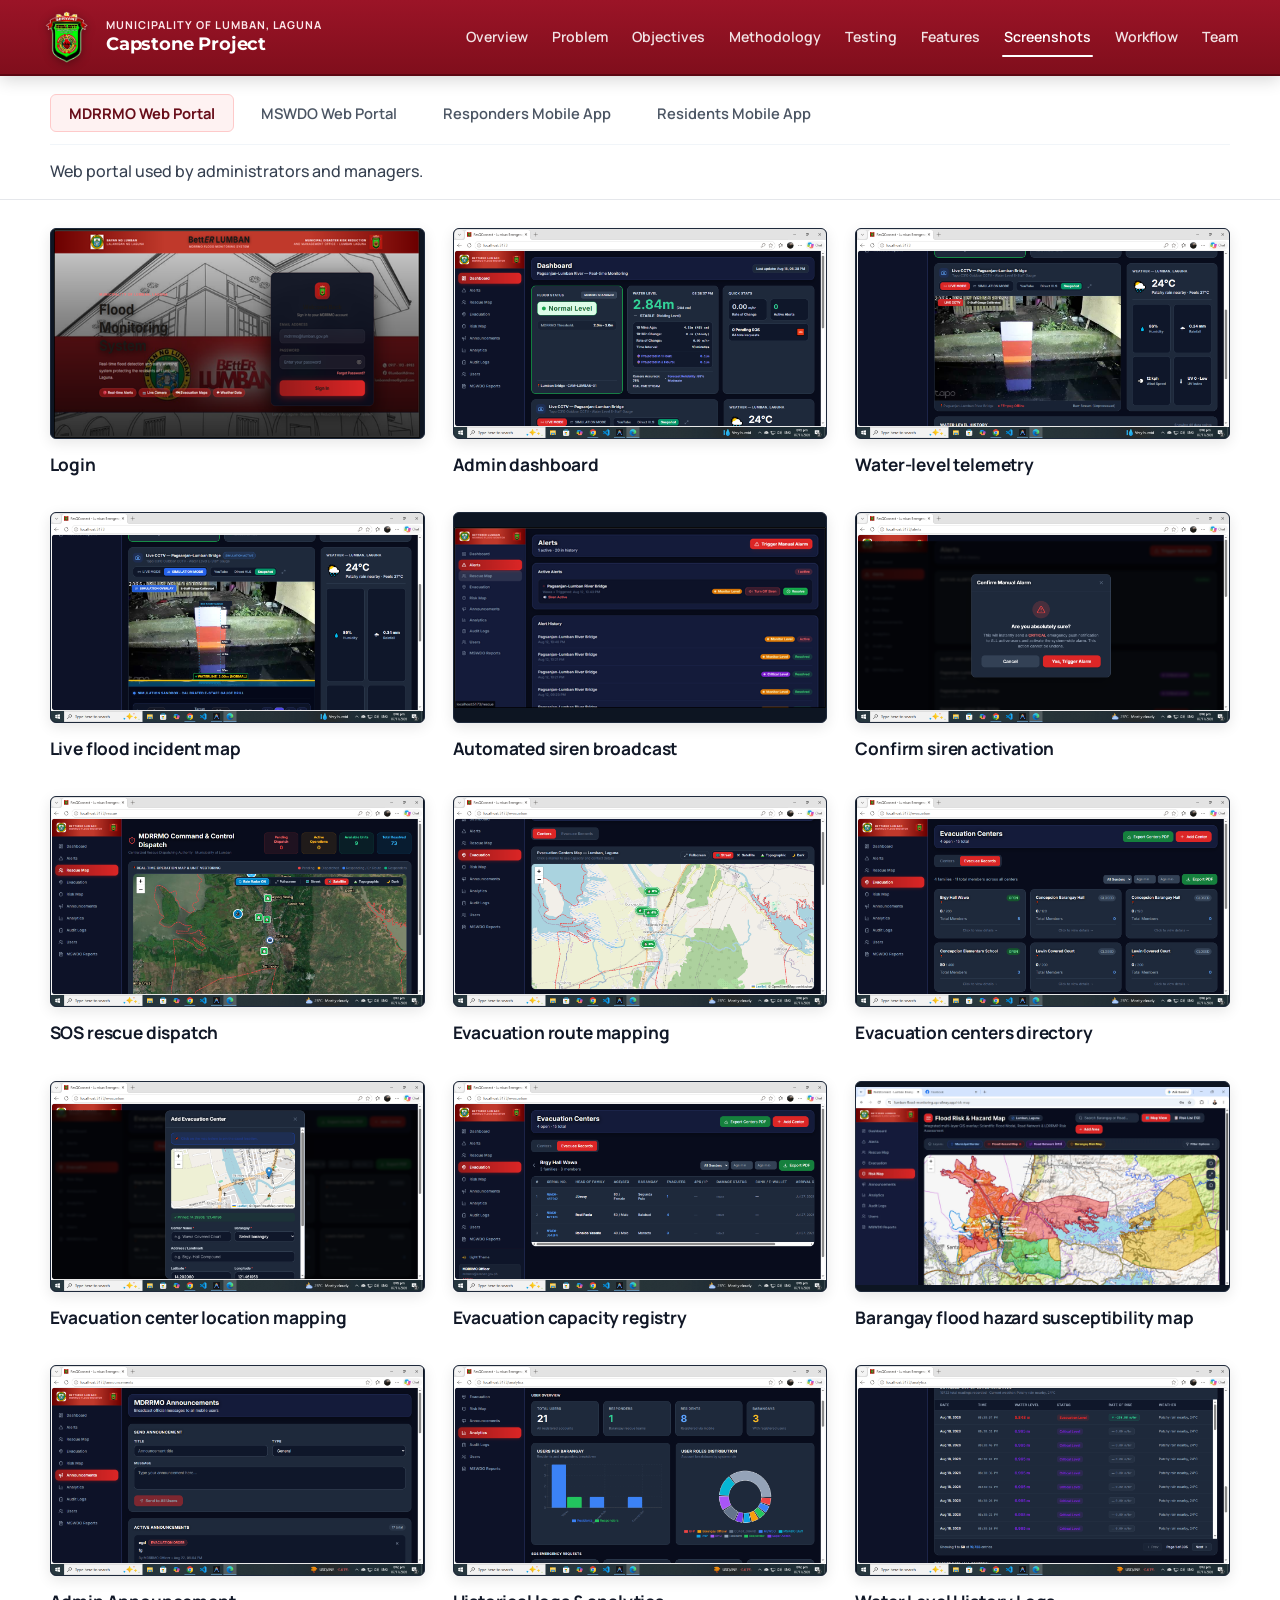
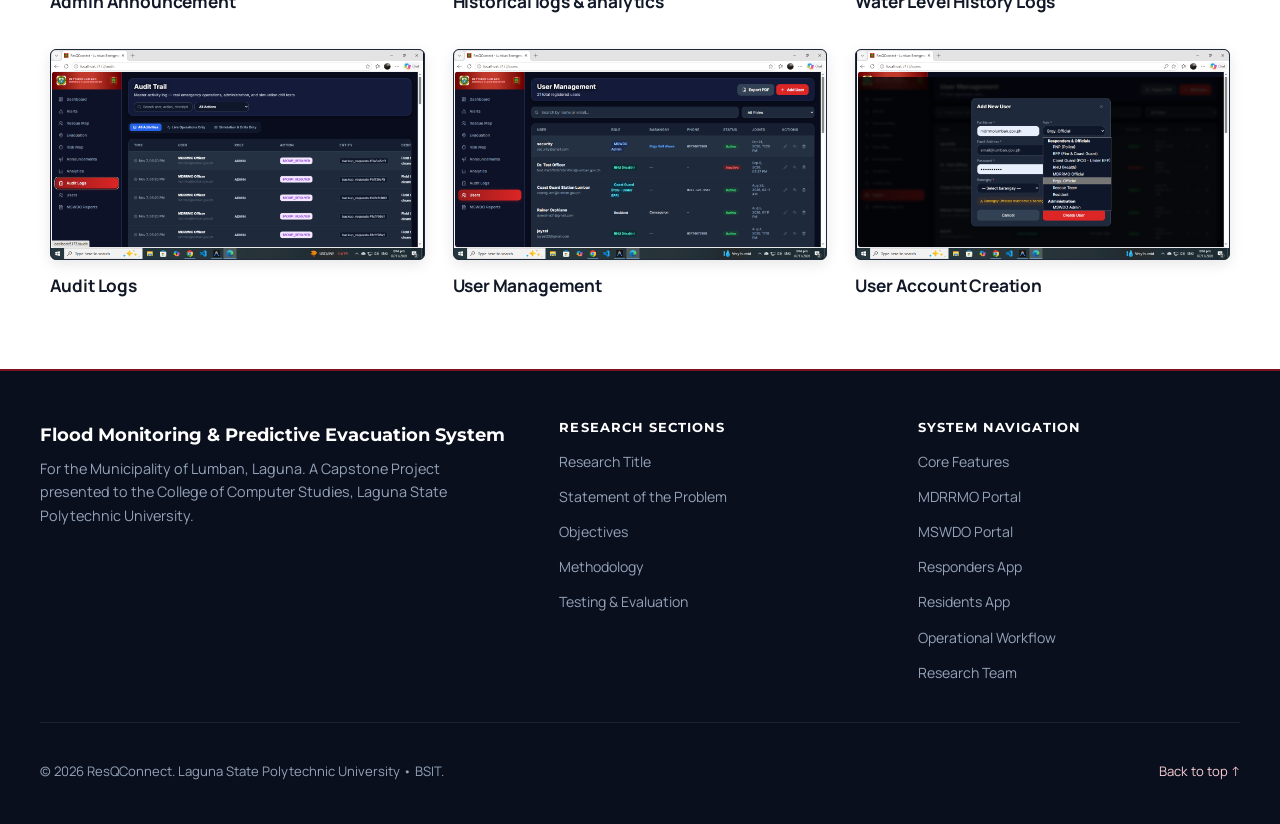
==== gallery.html @ fb6754f9 "2nd System Features" ====
<!DOCTYPE html>
<html lang="en">
  <head>
    <meta charset="UTF-8" />
    <meta name="viewport" content="width=device-width, initial-scale=1.0" />
    <title>System Screenshots | ResQConnect Capstone Project</title>
    <meta name="description" content="Screenshots of the ResQConnect flood monitoring and multi-agency emergency response system for Lumban, Laguna." />
    <link rel="icon" type="image/png" href="assets/images/logo.png?v=2" />
    <link rel="shortcut icon" type="image/png" href="assets/images/logo.png?v=2" />
    <link rel="apple-touch-icon" href="assets/images/logo.png?v=2" />
    <link rel="preconnect" href="https://fonts.googleapis.com" />
    <link rel="preconnect" href="https://fonts.gstatic.com" crossorigin />
    <link
      href="https://fonts.googleapis.com/css2?family=Manrope:wght@400;500;600;700;800&family=Montserrat:wght@600;700;800&display=swap"
      rel="stylesheet"
    />
    <link rel="stylesheet" href="styles.css?v=8" />
  </head>
  <body>
    <div class="page-shell">
      <!-- Navigation Topbar -->
      <header class="topbar" id="top">
        <div class="container nav">
          <a class="brand-wrap" href="index.html">
            <img src="assets/images/logo.png?v=2" alt="ResQConnect Logo" class="brand-logo" />
            <div class="brand-copy">
              <span class="brand-kicker">Municipality of Lumban, Laguna</span>
              <strong>Capstone Project</strong>
            </div>
          </a>

          <nav class="main-nav" aria-label="Main navigation">
            <a href="index.html">Overview</a>
            <a href="index.html#problem">Problem</a>
            <a href="index.html#objectives">Objectives</a>
            <a href="index.html#methodology">Methodology</a>
            <a href="index.html#testing">Testing</a>
            <a href="index.html#features">Features</a>
            <a href="gallery.html" class="is-active">Screenshots</a>
            <a href="index.html#workflow">Workflow</a>
            <a href="index.html#team">Team</a>
          </nav>

          <button class="nav-toggle" type="button" aria-label="Toggle navigation menu" aria-expanded="false">
            <span></span>
            <span></span>
            <span></span>
          </button>
        </div>
      </header>

      <!-- Main Gallery Area -->
      <main class="gallery-page-main">
        <!-- Subheader & Interface Filter Bar -->
        <div class="gallery-subbar">
          <div class="gallery-container">
            <div class="gallery-tabs" role="tablist" aria-label="System interfaces">
              <button id="tab-admin" class="gallery-tab-btn is-active" type="button" role="tab" aria-selected="true" aria-controls="panel-admin" tabindex="0">
                MDRRMO Web Portal
              </button>
              <button id="tab-mswdo" class="gallery-tab-btn" type="button" role="tab" aria-selected="false" aria-controls="panel-mswdo" tabindex="-1">
                MSWDO Web Portal
              </button>
              <button id="tab-responders" class="gallery-tab-btn" type="button" role="tab" aria-selected="false" aria-controls="panel-responders" tabindex="-1">
                Responders Mobile App
              </button>
              <button id="tab-residents" class="gallery-tab-btn" type="button" role="tab" aria-selected="false" aria-controls="panel-residents" tabindex="-1">
                Residents Mobile App
              </button>
            </div>

            <p class="gallery-subtitle" id="gallery-subtitle">
              Web portal used by administrators and managers.
            </p>
          </div>
        </div>

        <div class="gallery-container">
          <!-- Panel 1: MDRRMO Web Portal (Admin) -->
          <section id="panel-admin" class="gallery-panel" role="tabpanel" aria-labelledby="tab-admin" tabindex="0">
            <div class="gallery-grid">
              <article class="gallery-card">
                <button class="gallery-thumb" type="button" data-screenshot-src="assets/images/login.png?v=2" data-screenshot-alt="Login" aria-label="Enlarge Login">
                  <img src="assets/images/login.png?v=2" alt="Login" loading="lazy" />
                </button>
                <h3 class="gallery-card-title">Login</h3>
              </article>

              <article class="gallery-card">
                <button class="gallery-thumb" type="button" data-screenshot-src="assets/images/1.png?v=2" data-screenshot-alt="Admin dashboard" aria-label="Enlarge Admin dashboard">
                  <img src="assets/images/1.png?v=2" alt="Admin dashboard" loading="lazy" />
                </button>
                <h3 class="gallery-card-title">Admin dashboard</h3>
              </article>

              <article class="gallery-card">
                <button class="gallery-thumb" type="button" data-screenshot-src="assets/images/2.png?v=2" data-screenshot-alt="Water-level telemetry" aria-label="Enlarge Water-level telemetry">
                  <img src="assets/images/2.png?v=2" alt="Water-level telemetry" loading="lazy" />
                </button>
                <h3 class="gallery-card-title">Water-level telemetry</h3>
              </article>

              <article class="gallery-card">
                <button class="gallery-thumb" type="button" data-screenshot-src="assets/images/3.png?v=2" data-screenshot-alt="Live flood incident map" aria-label="Enlarge Live flood incident map">
                  <img src="assets/images/3.png?v=2" alt="Live flood incident map" loading="lazy" />
                </button>
                <h3 class="gallery-card-title">Live flood incident map</h3>
              </article>

              <article class="gallery-card">
                <button class="gallery-thumb" type="button" data-screenshot-src="assets/images/alert.png?v=2" data-screenshot-alt="Automated siren broadcast" aria-label="Enlarge Automated siren broadcast">
                  <img src="assets/images/alert.png?v=2" alt="Automated siren broadcast" loading="lazy" />
                </button>
                <h3 class="gallery-card-title">Automated siren broadcast</h3>
              </article>

              <article class="gallery-card">
                <button class="gallery-thumb" type="button" data-screenshot-src="assets/images/MDRRMO/8.png?v=2" data-screenshot-alt="Confirm siren activation" aria-label="Enlarge Confirm siren activation">
                  <img src="assets/images/MDRRMO/8.png?v=2" alt="Confirm siren activation" loading="lazy" />
                </button>
                <h3 class="gallery-card-title">Confirm siren activation</h3>
              </article>

              <article class="gallery-card">
                <button class="gallery-thumb" type="button" data-screenshot-src="assets/images/MDRRMO/7.png?v=2" data-screenshot-alt="SOS rescue dispatch" aria-label="Enlarge SOS rescue dispatch">
                  <img src="assets/images/MDRRMO/7.png?v=2" alt="SOS rescue dispatch" loading="lazy" />
                </button>
                <h3 class="gallery-card-title">SOS rescue dispatch</h3>
              </article>

              <article class="gallery-card">
                <button class="gallery-thumb" type="button" data-screenshot-src="assets/images/MDRRMO/5.png?v=2" data-screenshot-alt="Evacuation route mapping" aria-label="Enlarge Evacuation route mapping">
                  <img src="assets/images/MDRRMO/5.png?v=2" alt="Evacuation route mapping" loading="lazy" />
                </button>
                <h3 class="gallery-card-title">Evacuation route mapping</h3>
              </article>

              <article class="gallery-card">
                <button class="gallery-thumb" type="button" data-screenshot-src="assets/images/MDRRMO/11.png?v=2" data-screenshot-alt="Evacuation centers directory" aria-label="Enlarge Evacuation centers directory">
                  <img src="assets/images/MDRRMO/11.png?v=2" alt="Evacuation centers directory" loading="lazy" />
                </button>
                <h3 class="gallery-card-title">Evacuation centers directory</h3>
              </article>

              <article class="gallery-card">
                <button class="gallery-thumb" type="button" data-screenshot-src="assets/images/MDRRMO/12.png?v=2" data-screenshot-alt="Evacuation center location mapping" aria-label="Enlarge Evacuation center location mapping">
                  <img src="assets/images/MDRRMO/12.png?v=2" alt="Evacuation center location mapping" loading="lazy" />
                </button>
                <h3 class="gallery-card-title">Evacuation center location mapping</h3>
              </article>

              <article class="gallery-card">
                <button class="gallery-thumb" type="button" data-screenshot-src="assets/images/MDRRMO/13.png?v=2" data-screenshot-alt="Evacuation capacity registry" aria-label="Enlarge Evacuation capacity registry">
                  <img src="assets/images/MDRRMO/13.png?v=2" alt="Evacuation capacity registry" loading="lazy" />
                </button>
                <h3 class="gallery-card-title">Evacuation capacity registry</h3>
              </article>

              <article class="gallery-card">
                <button class="gallery-thumb" type="button" data-screenshot-src="assets/images/MDRRMO/15.png?v=2" data-screenshot-alt="Barangay flood hazard susceptibility map" aria-label="Enlarge Barangay flood hazard susceptibility map">
                  <img src="assets/images/MDRRMO/15.png?v=2" alt="Barangay flood hazard susceptibility map" loading="lazy" />
                </button>
                <h3 class="gallery-card-title">Barangay flood hazard susceptibility map</h3>
              </article>

              <article class="gallery-card">
                <button class="gallery-thumb" type="button" data-screenshot-src="assets/images/MDRRMO/16.png?v=2" data-screenshot-alt="Admin Announcement" aria-label="Enlarge Admin Announcement">
                  <img src="assets/images/MDRRMO/16.png?v=2" alt="Admin Announcement" loading="lazy" />
                </button>
                <h3 class="gallery-card-title">Admin Announcement</h3>
              </article>

              <article class="gallery-card">
                <button class="gallery-thumb" type="button" data-screenshot-src="assets/images/MDRRMO/17.png?v=2" data-screenshot-alt="Historical logs & analytics" aria-label="Enlarge Historical logs & analytics">
                  <img src="assets/images/MDRRMO/17.png?v=2" alt="Historical logs & analytics" loading="lazy" />
                </button>
                <h3 class="gallery-card-title">Historical logs & analytics</h3>
              </article>

              <article class="gallery-card">
                <button class="gallery-thumb" type="button" data-screenshot-src="assets/images/MDRRMO/18.png?v=2" data-screenshot-alt="Water Level History Logs" aria-label="Enlarge Water Level History Logs">
                  <img src="assets/images/MDRRMO/18.png?v=2" alt="Water Level History Logs" loading="lazy" />
                </button>
                <h3 class="gallery-card-title">Water Level History Logs</h3>
              </article>

              <article class="gallery-card">
                <button class="gallery-thumb" type="button" data-screenshot-src="assets/images/MDRRMO/19.png?v=2" data-screenshot-alt="Audit Logs" aria-label="Enlarge Audit Logs">
                  <img src="assets/images/MDRRMO/19.png?v=2" alt="Audit Logs" loading="lazy" />
                </button>
                <h3 class="gallery-card-title">Audit Logs</h3>
              </article>

              <article class="gallery-card">
                <button class="gallery-thumb" type="button" data-screenshot-src="assets/images/MDRRMO/20.png?v=2" data-screenshot-alt="User Management" aria-label="Enlarge User Management">
                  <img src="assets/images/MDRRMO/20.png?v=2" alt="User Management" loading="lazy" />
                </button>
                <h3 class="gallery-card-title">User Management</h3>
              </article>

              <article class="gallery-card">
                <button class="gallery-thumb" type="button" data-screenshot-src="assets/images/MDRRMO/21.png?v=2" data-screenshot-alt="User Account Creation" aria-label="Enlarge User Account Creation">
                  <img src="assets/images/MDRRMO/21.png?v=2" alt="User Account Creation" loading="lazy" />
                </button>
                <h3 class="gallery-card-title">User Account Creation</h3>
              </article>
            </div>
          </section>

          <!-- Panel 2: MSWDO Web Portal -->
          <section id="panel-mswdo" class="gallery-panel" role="tabpanel" aria-labelledby="tab-mswdo" tabindex="0" hidden>
            <div class="gallery-grid">
              <article class="gallery-card">
                <button class="gallery-thumb" type="button" data-screenshot-src="assets/images/MSWDO/1.png?v=2" data-screenshot-alt="MSWDO Dashboard" aria-label="Enlarge MSWDO Dashboard">
                  <img src="assets/images/MSWDO/1.png?v=2" alt="MSWDO Dashboard" loading="lazy" />
                </button>
                <h3 class="gallery-card-title">MSWDO Dashboard</h3>
              </article>

              <article class="gallery-card">
                <button class="gallery-thumb" type="button" data-screenshot-src="assets/images/MSWDO/2.png?v=2" data-screenshot-alt="Evacuee Management" aria-label="Enlarge Evacuee Management">
                  <img src="assets/images/MSWDO/2.png?v=2" alt="Evacuee Management" loading="lazy" />
                </button>
                <h3 class="gallery-card-title">Evacuee Management</h3>
              </article>

              <article class="gallery-card">
                <button class="gallery-thumb" type="button" data-screenshot-src="assets/images/MSWDO/3.png?v=2" data-screenshot-alt="FACED Registration Form" aria-label="Enlarge FACED Registration Form">
                  <img src="assets/images/MSWDO/3.png?v=2" alt="FACED Registration Form" loading="lazy" />
                </button>
                <h3 class="gallery-card-title">FACED Registration Form</h3>
              </article>

              <article class="gallery-card">
                <button class="gallery-thumb" type="button" data-screenshot-src="assets/images/MSWDO/4.png?v=2" data-screenshot-alt="FACED Document Preview" aria-label="Enlarge FACED Document Preview">
                  <img src="assets/images/MSWDO/4.png?v=2" alt="FACED Document Preview" loading="lazy" />
                </button>
                <h3 class="gallery-card-title">FACED Document Preview</h3>
              </article>
            </div>
          </section>

                    <!-- Panel 3: Responders Mobile App -->
          <section id="panel-responders" class="gallery-panel" role="tabpanel" aria-labelledby="tab-responders" tabindex="0" hidden>
            <div class="gallery-grid gallery-grid--mobile">
              <article class="gallery-card">
                <button class="gallery-thumb" type="button" data-screenshot-src="assets/images/RESPONDER/1.png?v=2" data-screenshot-alt="Responder Dashboard" aria-label="Enlarge Responder Dashboard">
                  <img src="assets/images/RESPONDER/1.png?v=2" alt="Responder Dashboard" loading="lazy" />
                </button>
                <h3 class="gallery-card-title">Responder Dashboard</h3>
              </article>

              <article class="gallery-card">
                <button class="gallery-thumb" type="button" data-screenshot-src="assets/images/RESPONDER/2.png?v=2" data-screenshot-alt="Flood Alert Center" aria-label="Enlarge Flood Alert Center">
                  <img src="assets/images/RESPONDER/2.png?v=2" alt="Flood Alert Center" loading="lazy" />
                </button>
                <h3 class="gallery-card-title">Flood Alert Center</h3>
              </article>

              <article class="gallery-card">
                <button class="gallery-thumb" type="button" data-screenshot-src="assets/images/RESPONDER/3.png?v=2" data-screenshot-alt="Field Backup Request" aria-label="Enlarge Field Backup Request">
                  <img src="assets/images/RESPONDER/3.png?v=2" alt="Field Backup Request" loading="lazy" />
                </button>
                <h3 class="gallery-card-title">Field Backup Request</h3>
              </article>

              <article class="gallery-card">
                <button class="gallery-thumb" type="button" data-screenshot-src="assets/images/RESPONDER/4.png?v=2" data-screenshot-alt="Responder Tactical SOS Map" aria-label="Enlarge Responder Tactical SOS Map">
                  <img src="assets/images/RESPONDER/4.png?v=2" alt="Responder Tactical SOS Map" loading="lazy" />
                </button>
                <h3 class="gallery-card-title">Responder Tactical SOS Map</h3>
              </article>

              <article class="gallery-card">
                <button class="gallery-thumb" type="button" data-screenshot-src="assets/images/RESPONDER/5.png?v=2" data-screenshot-alt="Official Rescue Dispatch Order" aria-label="Enlarge Official Rescue Dispatch Order">
                  <img src="assets/images/RESPONDER/5.png?v=2" alt="Official Rescue Dispatch Order" loading="lazy" />
                </button>
                <h3 class="gallery-card-title">Official Rescue Dispatch Order</h3>
              </article>

              <article class="gallery-card">
                <button class="gallery-thumb" type="button" data-screenshot-src="assets/images/RESPONDER/6.png?v=2" data-screenshot-alt="Multi-Agency Backup Dispatch" aria-label="Enlarge Multi-Agency Backup Dispatch">
                  <img src="assets/images/RESPONDER/6.png?v=2" alt="Multi-Agency Backup Dispatch" loading="lazy" />
                </button>
                <h3 class="gallery-card-title">Multi-Agency Backup Dispatch</h3>
              </article>
            </div>
          </section>

                    <!-- Panel 4: Residents Mobile App -->
          <section id="panel-residents" class="gallery-panel" role="tabpanel" aria-labelledby="tab-residents" tabindex="0" hidden>
            <div class="gallery-grid gallery-grid--mobile">
              <article class="gallery-card">
                <button class="gallery-thumb" type="button" data-screenshot-src="assets/images/RESIDENTS/1.png?v=2" data-screenshot-alt="Resident Login" aria-label="Enlarge Resident Login">
                  <img src="assets/images/RESIDENTS/1.png?v=2" alt="Resident Login" loading="lazy" />
                </button>
                <h3 class="gallery-card-title">Resident Login</h3>
              </article>

              <article class="gallery-card">
                <button class="gallery-thumb" type="button" data-screenshot-src="assets/images/RESIDENTS/2.png?v=2" data-screenshot-alt="Account Registration (Personal Info)" aria-label="Enlarge Account Registration (Personal Info)">
                  <img src="assets/images/RESIDENTS/2.png?v=2" alt="Account Registration (Personal Info)" loading="lazy" />
                </button>
                <h3 class="gallery-card-title">Account Registration (Personal Info)</h3>
              </article>

              <article class="gallery-card">
                <button class="gallery-thumb" type="button" data-screenshot-src="assets/images/RESIDENTS/3.png?v=2" data-screenshot-alt="Account Registration (Set Password)" aria-label="Enlarge Account Registration (Set Password)">
                  <img src="assets/images/RESIDENTS/3.png?v=2" alt="Account Registration (Set Password)" loading="lazy" />
                </button>
                <h3 class="gallery-card-title">Account Registration (Set Password)</h3>
              </article>

              <article class="gallery-card">
                <button class="gallery-thumb" type="button" data-screenshot-src="assets/images/RESIDENTS/4.png?v=2" data-screenshot-alt="Residents Home Dashboard" aria-label="Enlarge Residents Home Dashboard">
                  <img src="assets/images/RESIDENTS/4.png?v=2" alt="Residents Home Dashboard" loading="lazy" />
                </button>
                <h3 class="gallery-card-title">Residents Home Dashboard</h3>
              </article>

              <article class="gallery-card">
                <button class="gallery-thumb" type="button" data-screenshot-src="assets/images/RESIDENTS/5.png?v=2" data-screenshot-alt="MDRRMO Announcements" aria-label="Enlarge MDRRMO Announcements">
                  <img src="assets/images/RESIDENTS/5.png?v=2" alt="MDRRMO Announcements" loading="lazy" />
                </button>
                <h3 class="gallery-card-title">MDRRMO Announcements</h3>
              </article>

              <article class="gallery-card">
                <button class="gallery-thumb" type="button" data-screenshot-src="assets/images/RESIDENTS/6.png?v=2" data-screenshot-alt="Emergency Contacts Directory" aria-label="Enlarge Emergency Contacts Directory">
                  <img src="assets/images/RESIDENTS/6.png?v=2" alt="Emergency Contacts Directory" loading="lazy" />
                </button>
                <h3 class="gallery-card-title">Emergency Contacts Directory</h3>
              </article>

              <article class="gallery-card">
                <button class="gallery-thumb" type="button" data-screenshot-src="assets/images/RESIDENTS/7.png?v=2" data-screenshot-alt="Real-Time Flood Risk Map" aria-label="Enlarge Real-Time Flood Risk Map">
                  <img src="assets/images/RESIDENTS/7.png?v=2" alt="Real-Time Flood Risk Map" loading="lazy" />
                </button>
                <h3 class="gallery-card-title">Real-Time Flood Risk Map</h3>
              </article>

              <article class="gallery-card">
                <button class="gallery-thumb" type="button" data-screenshot-src="assets/images/RESIDENTS/8.png?v=2" data-screenshot-alt="Evacuation Route &amp; Center Map" aria-label="Enlarge Evacuation Route &amp; Center Map">
                  <img src="assets/images/RESIDENTS/8.png?v=2" alt="Evacuation Route &amp; Center Map" loading="lazy" />
                </button>
                <h3 class="gallery-card-title">Evacuation Route &amp; Center Map</h3>
              </article>

              <article class="gallery-card">
                <button class="gallery-thumb" type="button" data-screenshot-src="assets/images/RESIDENTS/9.png?v=2" data-screenshot-alt="Emergency SOS Trigger" aria-label="Enlarge Emergency SOS Trigger">
                  <img src="assets/images/RESIDENTS/9.png?v=2" alt="Emergency SOS Trigger" loading="lazy" />
                </button>
                <h3 class="gallery-card-title">Emergency SOS Trigger</h3>
              </article>

              <article class="gallery-card">
                <button class="gallery-thumb" type="button" data-screenshot-src="assets/images/RESIDENTS/10.png?v=2" data-screenshot-alt="Live Rescue Dispatch &amp; GPS Tracking" aria-label="Enlarge Live Rescue Dispatch &amp; GPS Tracking">
                  <img src="assets/images/RESIDENTS/10.png?v=2" alt="Live Rescue Dispatch &amp; GPS Tracking" loading="lazy" />
                </button>
                <h3 class="gallery-card-title">Live Rescue Dispatch &amp; GPS Tracking</h3>
              </article>

              <article class="gallery-card">
                <button class="gallery-thumb" type="button" data-screenshot-src="assets/images/RESIDENTS/11.png?v=2" data-screenshot-alt="Siren Broadcast &amp; Flood Alert" aria-label="Enlarge Siren Broadcast &amp; Flood Alert">
                  <img src="assets/images/RESIDENTS/11.png?v=2" alt="Siren Broadcast &amp; Flood Alert" loading="lazy" />
                </button>
                <h3 class="gallery-card-title">Siren Broadcast &amp; Flood Alert</h3>
              </article>

              <article class="gallery-card">
                <button class="gallery-thumb" type="button" data-screenshot-src="assets/images/RESIDENTS/12.png?v=2" data-screenshot-alt="Predictive Early Warning Advisory" aria-label="Enlarge Predictive Early Warning Advisory">
                  <img src="assets/images/RESIDENTS/12.png?v=2" alt="Predictive Early Warning Advisory" loading="lazy" />
                </button>
                <h3 class="gallery-card-title">Predictive Early Warning Advisory</h3>
              </article>

              <article class="gallery-card">
                <button class="gallery-thumb" type="button" data-screenshot-src="assets/images/RESIDENTS/13.png?v=2" data-screenshot-alt="Push Notifications &amp; Alerts" aria-label="Enlarge Push Notifications &amp; Alerts">
                  <img src="assets/images/RESIDENTS/13.png?v=2" alt="Push Notifications &amp; Alerts" loading="lazy" />
                </button>
                <h3 class="gallery-card-title">Push Notifications &amp; Alerts</h3>
              </article>
            </div>
          </section>
        </div>
      </main>

      <!-- Footer -->
      <footer class="site-footer">
        <div class="container">
          <div class="footer-top">
            <div class="footer-brand">
              <strong>Flood Monitoring &amp; Predictive Evacuation System</strong>
              <p>For the Municipality of Lumban, Laguna. A Capstone Project presented to the College of Computer Studies, Laguna State Polytechnic University.</p>
            </div>
            <div class="footer-links-col">
              <h4>Research Sections</h4>
              <ul>
                <li><a href="index.html#overview">Research Title</a></li>
                <li><a href="index.html#problem">Statement of the Problem</a></li>
                <li><a href="index.html#objectives">Objectives</a></li>
                <li><a href="index.html#methodology">Methodology</a></li>
                <li><a href="index.html#testing">Testing &amp; Evaluation</a></li>
              </ul>
            </div>
            <div class="footer-links-col">
              <h4>System Navigation</h4>
              <ul>
                <li><a href="index.html#features">Core Features</a></li>
                <li><a href="screenshots.html#admin">MDRRMO Portal</a></li>
                <li><a href="screenshots.html#mswdo">MSWDO Portal</a></li>
                <li><a href="screenshots.html#responders">Responders App</a></li>
                <li><a href="screenshots.html#residents">Residents App</a></li>
                <li><a href="index.html#workflow">Operational Workflow</a></li>
                <li><a href="index.html#team">Research Team</a></li>
              </ul>
            </div>
          </div>

          <div class="footer-bottom">
            <p>&copy; 2026 ResQConnect. Laguna State Polytechnic University &bull; BSIT.</p>
            <a href="#top">Back to top &uarr;</a>
          </div>
        </div>
      </footer>

      <!-- Back to Top Button -->
      <button class="back-to-top" type="button" aria-label="Back to top">
        <svg viewBox="0 0 24 24" fill="none" stroke="currentColor" stroke-width="2.5" stroke-linecap="round" stroke-linejoin="round"><path d="M18 15l-6-6-6 6"/></svg>
      </button>
    </div>

    <!-- Lightbox Modal -->
    <dialog class="screenshot-lightbox" id="screenshot-lightbox" aria-labelledby="lightbox-caption" aria-modal="true">
      <!-- Close Button (Prominent top-right circle) -->
      <button class="screenshot-lightbox-close" id="lightbox-close-btn" type="button" aria-label="Close fullscreen view (Esc)">
        <span aria-hidden="true">&times;</span>
      </button>

      <!-- Navigation: Previous / Back Button -->
      <button class="lightbox-nav-btn lightbox-prev" id="lightbox-prev-btn" type="button" aria-label="Previous screenshot (Left Arrow)">
        <svg viewBox="0 0 24 24" width="28" height="28" stroke="currentColor" stroke-width="2.5" fill="none" stroke-linecap="round" stroke-linejoin="round" aria-hidden="true"><polyline points="15 18 9 12 15 6"></polyline></svg>
      </button>

      <!-- Main Stage Container -->
      <div class="lightbox-stage">
        <div class="lightbox-image-wrap">
          <img id="lightbox-image" alt="" />
        </div>
        
        <div class="lightbox-bottom-bar">
          <div class="lightbox-caption-wrap">
            <span class="lightbox-counter" id="lightbox-counter">1 / 18</span>
            <span class="lightbox-caption" id="lightbox-caption"></span>
          </div>
        </div>
      </div>

      <!-- Navigation: Next Button -->
      <button class="lightbox-nav-btn lightbox-next" id="lightbox-next-btn" type="button" aria-label="Next screenshot (Right Arrow)">
        <svg viewBox="0 0 24 24" width="28" height="28" stroke="currentColor" stroke-width="2.5" fill="none" stroke-linecap="round" stroke-linejoin="round" aria-hidden="true"><polyline points="9 18 15 12 9 6"></polyline></svg>
      </button>
    </dialog>

    <script src="assets/js/main.js"></script>
    <script src="assets/js/screenshots.js?v=8"></script>
  </body>
</html>
---- styles.css ----
/* ==========================================================================
   ResQConnect - Academic Capstone & Municipal System Presentation
   Design System: Clean, Formal, Dignified, Enterprise & Academic
   ========================================================================== */

:root {
  /* Institutional Brand Palette */
  --primary-900: #5c0d19;
  --primary-800: #7a1222;
  --primary-700: #8f1527;
  --primary-600: #a71c31;
  --primary-500: #bf263d;
  --primary-50: #fdf2f4;
  --primary-100: #fbe4e8;
  --primary-200: #f7ccd3;

  /* Executive Slate & Text */
  --slate-950: #0a0f1d;
  --slate-900: #0f172a;
  --slate-800: #1e293b;
  --slate-700: #334155;
  --slate-600: #475569;
  --slate-500: #64748b;
  --slate-400: #94a3b8;
  --slate-300: #cbd5e1;
  --slate-200: #e2e8f0;
  --slate-100: #f1f5f9;
  --slate-50: #f8fafc;
  --white: #ffffff;

  /* Semantic Variables */
  --bg-page: #f8fafc;
  --bg-card: #ffffff;
  --text-main: #0f172a;
  --text-muted: #475569;
  --text-light: #64748b;
  --border: #e2e8f0;
  --border-subtle: #edf2f7;
  --border-focus: #a71c31;

  /* Status Tones (Formal, Non-Arcade) */
  --status-normal: #166534;
  --status-normal-bg: #f0fdf4;
  --status-monitor: #854d0e;
  --status-monitor-bg: #fefce8;
  --status-alert: #9a3412;
  --status-alert-bg: #fff7ed;
  --status-critical: #991b1b;
  --status-critical-bg: #fef2f2;
  --status-evacuate: #701a75;
  --status-evacuate-bg: #fdf4ff;

  /* Shadows (Soft, Natural, Professional) */
  --shadow-xs: 0 1px 2px rgba(15, 23, 42, 0.04);
  --shadow-sm: 0 2px 6px rgba(15, 23, 42, 0.05);
  --shadow-md: 0 6px 16px -2px rgba(15, 23, 42, 0.06), 0 2px 6px -1px rgba(15, 23, 42, 0.04);
  --shadow-lg: 0 14px 28px -4px rgba(15, 23, 42, 0.08), 0 4px 10px -2px rgba(15, 23, 42, 0.04);

  /* Radii */
  --radius-sm: 6px;
  --radius-md: 10px;
  --radius-lg: 14px;
  --radius-xl: 20px;
  --radius-full: 9999px;

  /* Transitions */
  --transition: all 0.2s ease-in-out;
}

/* ==========================================================================
   Base & Reset
   ========================================================================== */

*, *::before, *::after {
  box-sizing: border-box;
}

html {
  scroll-behavior: smooth;
  scroll-padding-top: 86px;
  -webkit-text-size-adjust: 100%;
}

body {
  margin: 0;
  font-family: "Manrope", system-ui, -apple-system, BlinkMacSystemFont, "Segoe UI", Roboto, sans-serif;
  color: var(--text-main);
  background-color: var(--bg-page);
  line-height: 1.7;
  font-size: 1rem;
  -webkit-font-smoothing: antialiased;
}

body.menu-locked {
  overflow: hidden;
}

img {
  max-width: 100%;
  height: auto;
  display: block;
}

a {
  color: inherit;
  text-decoration: none;
  transition: var(--transition);
}

button {
  font-family: inherit;
  cursor: pointer;
  border: none;
  background: transparent;
}

.page-shell {
  min-height: 100vh;
  display: flex;
  flex-direction: column;
}

main {
  flex: 1 0 auto;
}

.container {
  width: min(1200px, calc(100% - 48px));
  margin: 0 auto;
}

/* ==========================================================================
   Typography & Shared Section Styles
   ========================================================================== */

h1, h2, h3, h4 {
  font-family: "Montserrat", "Manrope", sans-serif;
  color: var(--slate-900);
  font-weight: 700;
  line-height: 1.25;
  letter-spacing: -0.025em;
  margin: 0;
}

.section {
  padding: 84px 0;
  position: relative;
}

.section-alt {
  background-color: var(--white);
  border-top: 1px solid var(--border);
  border-bottom: 1px solid var(--border);
}

.section-heading {
  margin-bottom: 40px;
}

.section-heading.center {
  text-align: center;
}

.section-heading.center .section-kicker,
.section-heading.center .section-subtitle {
  margin-left: auto;
  margin-right: auto;
}

.section-kicker {
  display: inline-block;
  font-size: 0.78rem;
  font-weight: 700;
  letter-spacing: 0.1em;
  text-transform: uppercase;
  color: var(--primary-700);
  margin-bottom: 12px;
}

.section-heading h2 {
  font-size: clamp(1.9rem, 2.8vw, 2.5rem);
  color: var(--slate-900);
}

.section-subtitle {
  margin-top: 12px;
  max-width: 760px;
  color: var(--text-muted);
  font-size: 1.05rem;
  line-height: 1.7;
}

/* Buttons */
.btn {
  display: inline-flex;
  align-items: center;
  justify-content: center;
  gap: 8px;
  padding: 0 24px;
  height: 48px;
  border-radius: var(--radius-sm);
  font-size: 0.92rem;
  font-weight: 600;
  transition: var(--transition);
  white-space: nowrap;
}

.btn-primary {
  background-color: var(--primary-700);
  color: var(--white);
  box-shadow: var(--shadow-sm);
}

.btn-primary:hover {
  background-color: var(--primary-800);
  transform: translateY(-1px);
  box-shadow: var(--shadow-md);
}

.btn-secondary {
  background-color: var(--white);
  color: var(--slate-800);
  border: 1px solid var(--slate-300);
}

.btn-secondary:hover {
  background-color: var(--slate-50);
  border-color: var(--slate-400);
  color: var(--primary-700);
}

.btn-white {
  background-color: var(--white);
  color: var(--primary-800);
  font-weight: 700;
  box-shadow: var(--shadow-sm);
}

.btn-white:hover {
  background-color: var(--slate-100);
  color: var(--primary-900);
}

.btn-outline-white {
  background-color: transparent;
  color: var(--white);
  border: 1px solid rgba(255, 255, 255, 0.45);
}

.btn-outline-white:hover {
  background-color: rgba(255, 255, 255, 0.12);
  border-color: var(--white);
}

.btn-sm {
  height: 38px;
  padding: 0 16px;
  font-size: 0.85rem;
}

/* ==========================================================================
   Header & Navigation
   ========================================================================== */

.topbar {
  position: sticky;
  top: 0;
  left: 0;
  right: 0;
  z-index: 100;
  background: linear-gradient(180deg, #9b1427 0%, #800e1c 100%);
  border-bottom: 2px solid #5c0712;
  box-shadow: 0 4px 16px rgba(0, 0, 0, 0.16);
  transition: background 0.25s ease, box-shadow 0.25s ease;
}

.topbar.is-scrolled {
  background: #780c1a;
  box-shadow: 0 6px 20px rgba(0, 0, 0, 0.25);
}

.nav {
  display: flex;
  align-items: center;
  justify-content: space-between;
  min-height: 74px;
  gap: 24px;
}

.brand-wrap {
  display: inline-flex;
  align-items: center;
  gap: 14px;
  text-decoration: none;
  flex-shrink: 0;
}

.brand-logo {
  width: 52px;
  height: 52px;
  object-fit: contain;
  background: transparent;
  padding: 0;
  border-radius: 0;
  filter: drop-shadow(0 2px 5px rgba(0, 0, 0, 0.35));
  transition: transform 0.2s ease;
}

.brand-wrap:hover .brand-logo {
  transform: scale(1.04);
}

.brand-copy {
  display: flex;
  flex-direction: column;
}

.brand-kicker {
  font-size: 0.68rem;
  letter-spacing: 0.09em;
  text-transform: uppercase;
  color: #fce7eb;
  font-weight: 700;
  line-height: 1.2;
}

.brand-copy strong {
  font-size: 1.12rem;
  color: var(--white);
  font-family: "Montserrat", sans-serif;
  letter-spacing: -0.01em;
  font-weight: 700;
  line-height: 1.25;
  margin-top: 2px;
}

.main-nav {
  display: flex;
  align-items: center;
  gap: 20px;
}

.main-nav a {
  position: relative;
  padding: 8px 2px;
  font-size: 0.88rem;
  font-weight: 600;
  color: rgba(255, 255, 255, 0.88);
  transition: color 0.2s ease;
  white-space: nowrap;
}

.main-nav a::after {
  content: "";
  position: absolute;
  left: 0;
  bottom: 0;
  width: 0;
  height: 2px;
  background-color: var(--white);
  border-radius: 2px;
  transition: width 0.22s ease;
}

.main-nav a:hover,
.main-nav a.is-active {
  color: var(--white);
  background-color: transparent;
}

.main-nav a:hover::after,
.main-nav a.is-active::after {
  width: 100%;
}

.nav-toggle {
  display: none;
  width: 40px;
  height: 40px;
  border-radius: var(--radius-sm);
  background: rgba(0, 0, 0, 0.15);
  border: 1px solid rgba(255, 255, 255, 0.2);
  flex-direction: column;
  align-items: center;
  justify-content: center;
  gap: 5px;
  color: var(--white);
}

.nav-toggle span {
  display: block;
  width: 20px;
  height: 2px;
  background: var(--white);
  border-radius: 2px;
  transition: var(--transition);
}

.nav-toggle.is-active span:nth-child(1) {
  transform: translateY(7px) rotate(45deg);
}

.nav-toggle.is-active span:nth-child(2) {
  opacity: 0;
}

.nav-toggle.is-active span:nth-child(3) {
  transform: translateY(-7px) rotate(-45deg);
}

/* ==========================================================================
   Hero Section (Formal Academic Presentation)
   ========================================================================== */

.hero {
  position: relative;
  background:
    linear-gradient(135deg, rgba(15, 23, 42, 0.92) 0%, rgba(122, 18, 34, 0.9) 100%),
    url('assets/images/landing.jpg') center/cover no-repeat;
  color: var(--white);
  padding: 84px 0 96px;
  border-bottom: 1px solid var(--border);
}

.hero-content {
  max-width: 980px;
}

.hero-meta-badge {
  display: inline-block;
  padding: 5px 14px;
  background: rgba(255, 255, 255, 0.12);
  border: 1px solid rgba(255, 255, 255, 0.22);
  border-radius: var(--radius-sm);
  font-size: 0.78rem;
  font-weight: 700;
  letter-spacing: 0.08em;
  text-transform: uppercase;
  color: #fce7eb;
  margin-bottom: 20px;
}

.hero h1 {
  font-size: clamp(2.3rem, 4vw, 3.8rem);
  color: var(--white);
  line-height: 1.15;
  letter-spacing: -0.035em;
  margin-bottom: 20px;
}

.hero-subtitle {
  font-size: clamp(1.1rem, 1.35vw, 1.35rem);
  color: #e2e8f0;
  font-weight: 400;
  line-height: 1.6;
  margin-bottom: 8px;
}

.hero-location {
  font-size: 1rem;
  color: #fbcfe8;
  font-weight: 600;
  margin-bottom: 32px;
}

.hero-actions {
  display: flex;
  flex-wrap: wrap;
  gap: 14px;
  margin-bottom: 48px;
}

.hero-key-facts {
  display: grid;
  grid-template-columns: repeat(4, minmax(0, 1fr));
  gap: 16px;
  padding-top: 32px;
  border-top: 1px solid rgba(255, 255, 255, 0.18);
}

.fact-item {
  display: flex;
  flex-direction: column;
}

.fact-item strong {
  font-family: "Montserrat", sans-serif;
  font-size: 1.5rem;
  font-weight: 700;
  color: var(--white);
}

.fact-item span {
  font-size: 0.82rem;
  color: #cbd5e1;
  margin-top: 2px;
}

/* ==========================================================================
   Research Overview Section
   ========================================================================== */

.research-title-card {
  background-color: var(--white);
  border: 1px solid var(--border);
  border-left: 5px solid var(--primary-700);
  border-radius: var(--radius-md);
  padding: 36px 40px;
  box-shadow: var(--shadow-sm);
  margin-bottom: 24px;
}

.research-title-kicker {
  font-size: 0.78rem;
  font-weight: 700;
  text-transform: uppercase;
  letter-spacing: 0.08em;
  color: var(--primary-700);
  margin-bottom: 12px;
}

.research-title-card h2 {
  font-size: clamp(1.4rem, 2vw, 1.85rem);
  color: var(--slate-900);
  line-height: 1.35;
  margin-bottom: 16px;
}

.research-summary-text {
  font-size: 1.08rem;
  color: var(--slate-700);
  line-height: 1.8;
  margin: 0;
}

/* ==========================================================================
   Statement of the Problem
   ========================================================================== */

.problem-intro-box {
  background-color: var(--white);
  border: 1px solid var(--border);
  border-radius: var(--radius-md);
  padding: 28px 32px;
  margin-bottom: 32px;
  box-shadow: var(--shadow-xs);
}

.problem-intro-box p {
  font-size: 1.05rem;
  color: var(--slate-700);
  line-height: 1.75;
  margin: 0;
}

.problem-grid {
  display: grid;
  grid-template-columns: repeat(2, minmax(0, 1fr));
  gap: 20px;
}

.problem-card {
  background-color: var(--white);
  border: 1px solid var(--border);
  border-radius: var(--radius-md);
  padding: 28px 26px;
  display: flex;
  gap: 20px;
  align-items: flex-start;
  box-shadow: var(--shadow-xs);
  transition: var(--transition);
}

.problem-card:hover {
  border-color: var(--primary-200);
  box-shadow: var(--shadow-md);
  transform: translateY(-2px);
}

.problem-number {
  flex-shrink: 0;
  width: 38px;
  height: 38px;
  background-color: var(--primary-50);
  color: var(--primary-700);
  border: 1px solid var(--primary-100);
  border-radius: var(--radius-sm);
  font-family: "Montserrat", sans-serif;
  font-weight: 700;
  font-size: 1.1rem;
  display: grid;
  place-items: center;
}

.problem-body h3 {
  font-size: 1.08rem;
  color: var(--slate-900);
  margin-bottom: 8px;
  line-height: 1.4;
}

.problem-body p {
  font-size: 0.95rem;
  color: var(--slate-600);
  line-height: 1.65;
  margin: 0;
}

/* ==========================================================================
   Research Objectives
   ========================================================================== */

.general-objective-box {
  background-color: var(--white);
  border: 1px solid var(--border);
  border-left: 5px solid var(--primary-700);
  border-radius: var(--radius-md);
  padding: 28px 32px;
  margin-bottom: 24px;
  box-shadow: var(--shadow-xs);
}

.general-objective-box .box-kicker {
  font-size: 0.78rem;
  font-weight: 700;
  text-transform: uppercase;
  letter-spacing: 0.08em;
  color: var(--primary-700);
  margin-bottom: 8px;
  display: block;
}

.general-objective-box h3 {
  font-size: 1.25rem;
  color: var(--slate-900);
  margin-bottom: 10px;
}

.general-objective-box p {
  margin: 0;
  font-size: 1.02rem;
  color: var(--slate-700);
  line-height: 1.75;
}

.objectives-stack {
  display: flex;
  flex-direction: column;
  gap: 24px;
}

.objective-card {
  width: 100%;
  background-color: var(--white);
  border: 1px solid var(--border);
  border-radius: var(--radius-md);
  overflow: hidden;
  box-shadow: var(--shadow-xs);
  display: flex;
  flex-direction: column;
  transition: var(--transition);
}

.objective-card:hover {
  box-shadow: var(--shadow-sm);
  border-color: var(--slate-300);
}

.objective-header {
  padding: 18px 28px;
  background-color: var(--slate-100);
  border-bottom: 1px solid var(--border);
}

.objective-tag {
  font-size: 0.76rem;
  font-weight: 700;
  text-transform: uppercase;
  letter-spacing: 0.08em;
  color: var(--primary-700);
  display: block;
  margin-bottom: 4px;
}

.objective-header h3 {
  font-size: 1.18rem;
  color: var(--slate-900);
}

.objective-body {
  padding: 26px 28px;
  flex: 1;
}

.objective-body > p {
  margin: 0 0 20px;
  color: var(--slate-700);
  font-size: 0.98rem;
  line-height: 1.7;
}

/* Specific Objective 1 Component Chips */
.objective-chips-grid {
  display: grid;
  grid-template-columns: repeat(3, minmax(0, 1fr));
  gap: 16px;
  margin-top: 16px;
}

.objective-chip {
  background-color: var(--slate-50);
  border: 1px solid var(--border);
  border-radius: var(--radius-sm);
  padding: 14px 18px;
  display: flex;
  align-items: center;
  gap: 12px;
}

.objective-chip .chip-dot {
  width: 8px;
  height: 8px;
  border-radius: 50%;
  background-color: var(--primary-700);
  flex-shrink: 0;
}

.objective-chip span {
  font-size: 0.92rem;
  font-weight: 600;
  color: var(--slate-800);
}

/* Specific Objective 2 Capabilities Grid (2 Symmetrical Columns of 4) */
.feature-check-list {
  margin: 0;
  padding: 0;
  list-style: none;
  display: grid;
  grid-template-columns: repeat(2, minmax(0, 1fr));
  gap: 16px 28px;
}

.feature-check-list li {
  display: flex;
  align-items: flex-start;
  gap: 12px;
  font-size: 0.93rem;
  color: var(--slate-700);
  line-height: 1.6;
}

.feature-check-list li .check-num {
  flex-shrink: 0;
  width: 24px;
  height: 24px;
  border-radius: var(--radius-sm);
  background-color: var(--primary-50);
  color: var(--primary-700);
  border: 1px solid var(--primary-100);
  font-family: "Montserrat", sans-serif;
  font-weight: 700;
  font-size: 0.76rem;
  display: grid;
  place-items: center;
  margin-top: 2px;
}

/* Specific Objective 3 TAM Grid (3 Symmetrical Columns of 2) */
.tam-grid {
  margin: 0;
  padding: 0;
  list-style: none;
  display: grid;
  grid-template-columns: repeat(3, minmax(0, 1fr));
  gap: 14px;
}

.tam-grid-item {
  background-color: var(--slate-50);
  border: 1px solid var(--border);
  border-radius: var(--radius-sm);
  padding: 14px 18px;
  display: flex;
  align-items: center;
  gap: 12px;
}

.tam-grid-item .tam-num {
  font-family: "Montserrat", sans-serif;
  font-weight: 700;
  font-size: 0.78rem;
  color: var(--primary-700);
  background-color: var(--primary-50);
  border: 1px solid var(--primary-100);
  padding: 2px 7px;
  border-radius: var(--radius-sm);
  flex-shrink: 0;
}

.tam-grid-item span {
  font-size: 0.92rem;
  font-weight: 600;
  color: var(--slate-800);
}

/* ==========================================================================
   Agile Methodology SDLC
   ========================================================================== */

.methodology-intro {
  max-width: 900px;
  margin: 0 0 32px;
  font-size: 1.05rem;
  color: var(--slate-700);
  line-height: 1.75;
}

.agile-grid {
  display: grid;
  grid-template-columns: repeat(7, minmax(0, 1fr));
  gap: 14px;
}

.agile-card {
  background-color: var(--white);
  border: 1px solid var(--border);
  border-top: 3px solid var(--primary-700);
  border-radius: var(--radius-sm);
  padding: 18px 14px;
  display: flex;
  flex-direction: column;
  transition: var(--transition);
}

.agile-card:hover {
  transform: translateY(-2px);
  box-shadow: var(--shadow-sm);
}

.agile-step-num {
  font-family: "Montserrat", sans-serif;
  font-size: 1.25rem;
  font-weight: 700;
  color: var(--primary-700);
  margin-bottom: 8px;
}

.agile-card h4 {
  font-size: 0.95rem;
  color: var(--slate-900);
  margin-bottom: 6px;
  line-height: 1.35;
}

.agile-card p {
  font-size: 0.85rem;
  color: var(--slate-600);
  line-height: 1.55;
  margin: 0;
}

/* ==========================================================================
   Testing & Evaluation Section
   ========================================================================== */

.testing-intro {
  max-width: 920px;
  margin: 0 0 32px;
  font-size: 1.05rem;
  color: var(--slate-700);
  line-height: 1.75;
}

.metrics-row {
  display: grid;
  grid-template-columns: repeat(3, minmax(0, 1fr));
  gap: 20px;
  margin-bottom: 36px;
}

.metric-card {
  background-color: var(--white);
  border: 1px solid var(--border);
  border-radius: var(--radius-md);
  padding: 24px 28px;
  box-shadow: var(--shadow-xs);
}

.metric-card span {
  display: block;
  font-size: 0.85rem;
  font-weight: 700;
  text-transform: uppercase;
  letter-spacing: 0.06em;
  color: var(--primary-700);
  margin-bottom: 4px;
}

.metric-card strong {
  display: block;
  font-family: "Montserrat", sans-serif;
  font-size: 2.4rem;
  font-weight: 800;
  color: var(--slate-900);
  line-height: 1.1;
  margin-bottom: 6px;
}

.metric-card p {
  margin: 0;
  font-size: 0.92rem;
  color: var(--slate-600);
  line-height: 1.5;
}

/* Respondent Distribution Chart */
.chart-box {
  background-color: var(--white);
  border: 1px solid var(--border);
  border-radius: var(--radius-md);
  padding: 32px 36px;
  box-shadow: var(--shadow-xs);
}

.chart-box h3 {
  font-size: 1.25rem;
  color: var(--slate-900);
  margin-bottom: 6px;
}

.chart-box-desc {
  margin: 0 0 24px;
  font-size: 0.92rem;
  color: var(--slate-500);
}

.bar-chart-list {
  display: flex;
  flex-direction: column;
  gap: 14px;
  margin-bottom: 24px;
}

.bar-row {
  display: grid;
  grid-template-columns: 220px 1fr 50px;
  align-items: center;
  gap: 16px;
  font-size: 0.9rem;
}

.bar-label {
  font-weight: 600;
  color: var(--slate-700);
}

.bar-track {
  height: 14px;
  background-color: var(--slate-100);
  border-radius: var(--radius-full);
  overflow: hidden;
}

.bar-fill {
  height: 100%;
  background-color: var(--primary-700);
  border-radius: var(--radius-full);
}

.bar-val {
  font-family: "Montserrat", sans-serif;
  font-weight: 700;
  color: var(--slate-900);
  text-align: right;
}

.chart-note {
  margin: 0;
  padding-top: 16px;
  border-top: 1px solid var(--border-subtle);
  font-size: 0.85rem;
  color: var(--slate-500);
  line-height: 1.6;
}

/* ==========================================================================
   Core Features Section
   ========================================================================== */

.features-grid {
  display: grid;
  grid-template-columns: repeat(4, minmax(0, 1fr));
  gap: 20px;
}

.feature-box {
  background-color: var(--white);
  border: 1px solid var(--border);
  border-radius: var(--radius-md);
  padding: 24px 22px;
  display: flex;
  flex-direction: column;
  transition: var(--transition);
  box-shadow: var(--shadow-xs);
}

.feature-box:hover {
  border-color: var(--primary-200);
  box-shadow: var(--shadow-sm);
  transform: translateY(-2px);
}

.feature-num {
  font-family: "Montserrat", sans-serif;
  font-weight: 700;
  font-size: 0.9rem;
  color: var(--primary-700);
  background-color: var(--primary-50);
  border: 1px solid var(--primary-100);
  width: fit-content;
  padding: 2px 8px;
  border-radius: var(--radius-sm);
  margin-bottom: 14px;
}

.feature-box h3 {
  font-size: 1.08rem;
  color: var(--slate-900);
  margin-bottom: 8px;
  line-height: 1.35;
}

.feature-box p {
  font-size: 0.9rem;
  color: var(--slate-600);
  line-height: 1.6;
  margin: 0;
}

/* ==========================================================================
   Screenshots Section
   ========================================================================== */

.screenshots-grid {
  display: grid;
  grid-template-columns: repeat(2, minmax(0, 1fr));
  gap: 24px;
}

.screenshot-card {
  background-color: var(--white);
  border: 1px solid var(--border);
  border-radius: var(--radius-md);
  overflow: hidden;
  box-shadow: var(--shadow-xs);
  display: flex;
  flex-direction: column;
  transition: var(--transition);
}

.screenshot-card:hover {
  box-shadow: var(--shadow-md);
  border-color: var(--slate-300);
}

.screenshot-preview {
  height: 240px;
  background-color: var(--slate-100);
  display: grid;
  place-items: center;
  overflow: hidden;
  border-bottom: 1px solid var(--border);
  padding: 16px;
}

.screenshot-preview img {
  max-height: 208px;
  width: auto;
  object-fit: contain;
  border-radius: var(--radius-sm);
  box-shadow: var(--shadow-sm);
  transition: transform 0.25s ease;
}

.screenshot-card:hover .screenshot-preview img {
  transform: scale(1.03);
}

.portal-placeholder {
  text-align: center;
  padding: 24px;
  color: var(--slate-600);
}

.portal-placeholder-icon {
  width: 48px;
  height: 48px;
  margin: 0 auto 12px;
  border-radius: var(--radius-sm);
  background-color: var(--primary-50);
  border: 1px solid var(--primary-100);
  color: var(--primary-700);
  display: grid;
  place-items: center;
}

.portal-placeholder-badge {
  font-size: 0.82rem;
  font-weight: 700;
  text-transform: uppercase;
  letter-spacing: 0.05em;
  color: var(--primary-700);
}

.screenshot-body {
  padding: 22px 24px;
  flex: 1;
  display: flex;
  flex-direction: column;
}

.screenshot-body h3 {
  font-size: 1.18rem;
  color: var(--slate-900);
  margin-bottom: 6px;
}

.screenshot-body p {
  font-size: 0.92rem;
  color: var(--slate-600);
  line-height: 1.6;
  margin: 0 0 16px;
  flex: 1;
}

.screenshot-link {
  font-size: 0.88rem;
  font-weight: 700;
  color: var(--primary-700);
  display: inline-flex;
  align-items: center;
  gap: 6px;
}

.screenshot-link:hover {
  color: var(--primary-900);
  text-decoration: underline;
}

/* ==========================================================================
   Operational Workflow
   ========================================================================== */

.workflow-grid {
  display: grid;
  grid-template-columns: repeat(4, minmax(0, 1fr));
  gap: 20px;
}

.workflow-card {
  background-color: var(--white);
  border: 1px solid var(--border);
  border-radius: var(--radius-md);
  padding: 26px 20px;
  box-shadow: var(--shadow-xs);
  display: flex;
  flex-direction: column;
}

.workflow-step-badge {
  width: 36px;
  height: 36px;
  border-radius: var(--radius-sm);
  background-color: var(--primary-700);
  color: var(--white);
  font-family: "Montserrat", sans-serif;
  font-weight: 700;
  font-size: 1rem;
  display: grid;
  place-items: center;
  margin-bottom: 16px;
}

.workflow-card h3 {
  font-size: 1.1rem;
  color: var(--slate-900);
  margin-bottom: 8px;
}

.workflow-card p {
  font-size: 0.9rem;
  color: var(--slate-600);
  line-height: 1.6;
  margin: 0;
}

/* ==========================================================================
   Research Team Section
   ========================================================================== */

.team-grid {
  display: grid;
  grid-template-columns: repeat(4, minmax(0, 1fr));
  gap: 20px;
}

.team-member-card {
  background-color: var(--white);
  border: 1px solid var(--border);
  border-radius: var(--radius-md);
  padding: 24px 20px;
  text-align: center;
  box-shadow: var(--shadow-xs);
  display: flex;
  flex-direction: column;
  align-items: center;
  transition: var(--transition);
}

.team-member-card:hover {
  transform: translateY(-2px);
  box-shadow: var(--shadow-sm);
}

.team-member-card.adviser {
  border-top: 4px solid var(--primary-700);
  background-color: #fdfdfe;
}

.adviser-label {
  font-size: 0.72rem;
  font-weight: 700;
  text-transform: uppercase;
  letter-spacing: 0.08em;
  color: var(--primary-700);
  background-color: var(--primary-50);
  border: 1px solid var(--primary-100);
  padding: 2px 10px;
  border-radius: var(--radius-full);
  margin-bottom: 14px;
}

.member-avatar {
  width: 120px;
  height: 120px;
  border-radius: 50%;
  overflow: hidden;
  margin: 0 auto 16px;
  border: 3px solid var(--border);
  background-color: var(--slate-100);
}

.team-member-card.adviser .member-avatar {
  border-color: var(--primary-200);
}

.member-avatar img {
  width: 100%;
  height: 100%;
  object-fit: cover;
  object-position: center top;
}

.team-member-card h3 {
  font-size: 1.05rem;
  color: var(--slate-900);
  margin-bottom: 6px;
  line-height: 1.35;
}

.member-role {
  font-size: 0.85rem;
  color: var(--slate-600);
  line-height: 1.45;
  margin: 0 0 14px;
  flex: 1;
}

.member-socials {
  display: flex;
  gap: 8px;
  margin-top: auto;
}

.member-social-btn {
  width: 32px;
  height: 32px;
  border-radius: 50%;
  background-color: var(--slate-100);
  border: 1px solid var(--border);
  color: var(--slate-700);
  display: grid;
  place-items: center;
  transition: var(--transition);
}

.member-social-btn:hover {
  background-color: var(--primary-700);
  color: var(--white);
  border-color: var(--primary-700);
}

.member-social-btn svg {
  width: 15px;
  height: 15px;
}

/* ==========================================================================
   Footer & Back to Top
   ========================================================================== */

.site-footer {
  background-color: var(--slate-950);
  color: var(--slate-400);
  padding: 48px 0 28px;
  border-top: 2px solid var(--primary-800);
}

.footer-top {
  display: grid;
  grid-template-columns: 1.5fr 1fr 1fr;
  gap: 36px;
  padding-bottom: 36px;
  border-bottom: 1px solid rgba(255, 255, 255, 0.08);
  margin-bottom: 24px;
}

.footer-brand strong {
  font-family: "Montserrat", sans-serif;
  color: var(--white);
  font-size: 1.15rem;
  display: block;
  margin-bottom: 6px;
}

.footer-brand p {
  font-size: 0.9rem;
  line-height: 1.65;
  margin: 0;
  max-width: 440px;
}

.footer-links-col h4 {
  font-size: 0.82rem;
  text-transform: uppercase;
  letter-spacing: 0.08em;
  color: var(--white);
  margin-bottom: 12px;
}

.footer-links-col ul {
  list-style: none;
  padding: 0;
  margin: 0;
  display: flex;
  flex-direction: column;
  gap: 8px;
}

.footer-links-col a {
  font-size: 0.88rem;
  color: var(--slate-400);
}

.footer-links-col a:hover {
  color: var(--white);
}

.footer-bottom {
  display: flex;
  align-items: center;
  justify-content: space-between;
  font-size: 0.82rem;
}

.footer-bottom a {
  color: var(--primary-200);
}

.footer-bottom a:hover {
  color: var(--white);
}

.back-to-top {
  position: fixed;
  bottom: 24px;
  right: 24px;
  z-index: 90;
  width: 42px;
  height: 42px;
  border-radius: var(--radius-sm);
  background-color: var(--primary-700);
  color: var(--white);
  display: grid;
  place-items: center;
  box-shadow: var(--shadow-md);
  opacity: 0;
  visibility: hidden;
  transform: translateY(10px);
  transition: var(--transition);
}

.back-to-top.is-visible {
  opacity: 1;
  visibility: visible;
  transform: translateY(0);
}

.back-to-top:hover {
  background-color: var(--primary-800);
}

.back-to-top svg {
  width: 18px;
  height: 18px;
}

/* ==========================================================================
   Screenshots Gallery Page (screenshots.html & gallery.html)
   ========================================================================== */

.gallery-page-main {
  background-color: var(--white);
  min-height: calc(100vh - 180px);
  padding: 0 0 72px;
}

.gallery-subbar {
  background-color: #ffffff;
  border-bottom: 1px solid #e5e7eb;
  padding: 18px 0 16px;
  margin-bottom: 28px;
}

.gallery-container {
  max-width: 1720px;
  width: 96%;
  margin: 0 auto;
  padding: 0 24px;
}

.gallery-tabs {
  display: flex;
  align-items: center;
  gap: 8px;
  overflow-x: auto;
  padding-bottom: 12px;
  border-bottom: 1px solid #f1f5f9;
  scrollbar-width: thin;
}

.gallery-tab-btn {
  display: inline-flex;
  align-items: center;
  gap: 8px;
  padding: 8px 18px;
  font-size: 0.92rem;
  font-weight: 600;
  color: #4b5563;
  background-color: transparent;
  border: 1px solid transparent;
  border-radius: 6px;
  cursor: pointer;
  white-space: nowrap;
  transition: all 0.2s ease;
  font-family: var(--font-body);
}

.gallery-tab-btn:hover {
  color: #111827;
  background-color: #f3f4f6;
}

.gallery-tab-btn.is-active,
.gallery-tab-btn[aria-selected="true"] {
  color: #680d19;
  background-color: #fef2f2;
  border-color: #fecaca;
  font-weight: 700;
}

.gallery-subtitle {
  margin: 14px 0 0;
  font-size: 1rem;
  font-weight: 500;
  color: #374151;
  font-family: var(--font-body);
  line-height: 1.5;
}

.gallery-panel {
  width: 100%;
}

.gallery-panel[hidden] {
  display: none !important;
}

.gallery-grid {
  display: grid;
  grid-template-columns: repeat(4, 1fr);
  gap: 32px 24px;
}

.gallery-card {
  display: flex;
  flex-direction: column;
  margin: 0;
}

.gallery-thumb {
  width: 100%;
  aspect-ratio: 16 / 9;
  min-height: 210px;
  background: #0d1522;
  border: 1px solid #1e293b;
  border-radius: 4px;
  padding: 0;
  overflow: hidden;
  cursor: pointer;
  display: flex;
  align-items: center;
  justify-content: center;
  box-shadow: 0 2px 6px rgba(0, 0, 0, 0.08);
  transition: transform 0.2s cubic-bezier(0.16, 1, 0.3, 1),
              box-shadow 0.2s cubic-bezier(0.16, 1, 0.3, 1),
              border-color 0.2s ease;
}

.gallery-thumb:hover {
  transform: translateY(-2px);
  border-color: #680d19;
  box-shadow: 0 10px 24px rgba(104, 13, 25, 0.16), 0 3px 6px rgba(0, 0, 0, 0.08);
}

.gallery-thumb img {
  width: 100%;
  height: 100%;
  object-fit: contain;
  display: block;
  transition: transform 0.25s ease;
}

.gallery-thumb:hover img {
  transform: scale(1.02);
}

.gallery-card-title {
  margin: 14px 0 0;
  font-size: 1.08rem;
  font-weight: 700;
  color: #111827;
  text-align: left;
  font-family: var(--font-body);
  letter-spacing: -0.01em;
  line-height: 1.35;
}

/* ==========================================================================
   Desktop / Web Portal Gallery Styling (MDRRMO & MSWDO)
   ========================================================================== */

#panel-admin .gallery-grid,
#panel-mswdo .gallery-grid {
  grid-template-columns: repeat(3, 1fr);
  gap: 36px 28px;
}

#panel-admin .gallery-thumb,
#panel-mswdo .gallery-thumb {
  width: 100%;
  aspect-ratio: 16 / 9;
  background: #0d1522;
  border: 1px solid #1e293b;
  border-radius: 6px;
  box-shadow: 0 4px 14px rgba(0, 0, 0, 0.1);
  overflow: hidden;
}

#panel-admin .gallery-thumb img,
#panel-mswdo .gallery-thumb img {
  width: 100%;
  height: 100%;
  object-fit: contain;
  display: block;
  transition: transform 0.25s ease;
}

/* ==========================================================================
   Mobile App Gallery Styling (6 Columns, Portrait Phone Cards)
   ========================================================================== */

#panel-responders .gallery-grid,
#panel-residents .gallery-grid,
.gallery-grid--mobile {
  grid-template-columns: repeat(6, 1fr);
  gap: 28px 16px;
}

#panel-responders .gallery-thumb,
#panel-residents .gallery-thumb,
.gallery-thumb--mobile {
  aspect-ratio: 720 / 1608;
  background: #0b1329;
  border: 1px solid #cbd5e1;
  border-radius: 8px;
  overflow: hidden;
  box-shadow: 0 4px 14px rgba(0, 0, 0, 0.08);
}

#panel-responders .gallery-thumb:hover,
#panel-residents .gallery-thumb:hover,
.gallery-thumb--mobile:hover {
  transform: translateY(-4px);
  border-color: #680d19;
  box-shadow: 0 12px 28px rgba(104, 13, 25, 0.18), 0 3px 8px rgba(0, 0, 0, 0.1);
}

#panel-responders .gallery-thumb img,
#panel-residents .gallery-thumb img,
.gallery-thumb--mobile img {
  width: 100%;
  height: 100%;
  object-fit: cover;
  border-radius: 7px;
}

#panel-responders .gallery-card-title,
#panel-residents .gallery-card-title,
.gallery-card-title--mobile {
  margin: 10px 0 0;
  font-size: 0.94rem;
  font-weight: 700;
  color: #111827;
  line-height: 1.32;
  text-align: left;
}

/* ==========================================================================
   Fullscreen Lightbox Modal with Next / Back and Prominent Exit
   ========================================================================== */

.screenshot-lightbox {
  position: fixed;
  inset: 0;
  width: 100vw;
  height: 100vh;
  max-width: 100vw;
  max-height: 100vh;
  margin: 0;
  padding: 0;
  border: none;
  background: rgba(3, 7, 18, 0.94);
  backdrop-filter: blur(12px);
  z-index: 99999;
  display: none;
  align-items: center;
  justify-content: center;
  overflow: hidden;
  outline: none;
}

.screenshot-lightbox[open] {
  display: flex;
}

.screenshot-lightbox::backdrop {
  background: rgba(3, 7, 18, 0.94);
  backdrop-filter: blur(12px);
}

/* Close Button (Circular prominent badge at top-right) */
.screenshot-lightbox-close {
  position: fixed;
  top: 20px;
  right: 24px;
  width: 48px;
  height: 48px;
  display: grid;
  place-items: center;
  padding: 0;
  background: #dc2626;
  color: #ffffff;
  border: 2px solid rgba(255, 255, 255, 0.9);
  border-radius: 50%;
  cursor: pointer;
  z-index: 100001;
  box-shadow: 0 6px 24px rgba(0, 0, 0, 0.7), 0 0 0 4px rgba(220, 38, 38, 0.4);
  transition: all 0.2s cubic-bezier(0.16, 1, 0.3, 1);
}

.screenshot-lightbox-close span[aria-hidden="true"] {
  font-size: 2rem;
  line-height: 1;
  font-weight: 300;
  margin-top: -2px;
}

.screenshot-lightbox-close:hover {
  background: #b91c1c;
  transform: scale(1.1);
  box-shadow: 0 8px 30px rgba(220, 38, 38, 0.6);
}

/* Navigation: Left & Right Floating Arrows */
.lightbox-nav-btn {
  position: fixed;
  top: 50%;
  transform: translateY(-50%);
  width: 58px;
  height: 58px;
  border-radius: 50%;
  background: rgba(15, 23, 42, 0.88);
  border: 2px solid rgba(255, 255, 255, 0.45);
  color: #ffffff;
  display: grid;
  place-items: center;
  cursor: pointer;
  z-index: 100000;
  box-shadow: 0 6px 24px rgba(0, 0, 0, 0.6);
  transition: all 0.2s ease;
}

.lightbox-prev {
  left: 24px;
}

.lightbox-next {
  right: 24px;
}

.lightbox-nav-btn:hover {
  background: #680d19;
  border-color: #ffffff;
  transform: translateY(-50%) scale(1.12);
  box-shadow: 0 8px 28px rgba(104, 13, 25, 0.7);
}

/* Stage & Image Wrap */
.lightbox-stage {
  width: 100%;
  height: 100%;
  display: flex;
  flex-direction: column;
  align-items: center;
  justify-content: center;
  padding: 50px 88px 20px;
  box-sizing: border-box;
}

.lightbox-image-wrap {
  flex: 1;
  width: 100%;
  height: 100%;
  display: flex;
  align-items: center;
  justify-content: center;
  min-height: 0;
  max-width: calc(100vw - 180px);
  max-height: calc(100vh - 130px);
}

.screenshot-lightbox img {
  width: 100%;
  height: 100%;
  max-width: calc(100vw - 180px);
  max-height: calc(100vh - 130px);
  object-fit: contain;
  display: block;
  border-radius: 8px;
  box-shadow: 0 25px 60px rgba(0, 0, 0, 0.85);
  transition: opacity 0.2s ease;
}

/* Bottom Caption Bar */
.lightbox-bottom-bar {
  width: auto;
  max-width: 90vw;
  margin-top: 14px;
  padding: 8px 24px;
  background: rgba(15, 23, 42, 0.92);
  border: 1px solid rgba(255, 255, 255, 0.16);
  border-radius: 9999px;
  display: flex;
  align-items: center;
  gap: 16px;
  box-shadow: 0 10px 30px rgba(0, 0, 0, 0.6);
  backdrop-filter: blur(10px);
}

.lightbox-caption-wrap {
  display: flex;
  align-items: center;
  gap: 12px;
}

.lightbox-counter {
  display: inline-block;
  padding: 4px 12px;
  background: rgba(255, 255, 255, 0.14);
  color: #f8fafc;
  font-size: 0.85rem;
  font-weight: 700;
  border-radius: 9999px;
  letter-spacing: 0.03em;
}

.lightbox-caption {
  color: #ffffff;
  font-size: 1rem;
  font-weight: 600;
  white-space: nowrap;
  overflow: hidden;
  text-overflow: ellipsis;
  max-width: 60vw;
}

/* Responsive adjustments */
@media (max-width: 768px) {
  .lightbox-stage {
    padding: 72px 16px 20px;
  }
  .screenshot-lightbox img {
    max-width: calc(100vw - 32px);
    max-height: calc(100vh - 170px);
  }
  .lightbox-nav-btn {
    width: 46px;
    height: 46px;
  }
  .lightbox-prev {
    left: 8px;
  }
  .lightbox-next {
    right: 8px;
  }
  .lightbox-bottom-bar {
    padding: 8px 16px;
    gap: 12px;
  }
  .lightbox-caption {
    max-width: 65vw;
    font-size: 0.88rem;
  }
  .screenshot-lightbox-close {
    top: 14px;
    right: 14px;
    width: 40px;
    height: 40px;
  }
}

/* Gallery responsive breakpoints */
@media (max-width: 1100px) {
  #panel-admin .gallery-grid,
  #panel-mswdo .gallery-grid,
  .gallery-grid:not(.gallery-grid--mobile) {
    grid-template-columns: repeat(2, 1fr);
    gap: 28px 20px;
  }
}

@media (max-width: 1200px) {
  #panel-responders .gallery-grid,
  #panel-residents .gallery-grid,
  .gallery-grid--mobile {
    grid-template-columns: repeat(4, 1fr);
    gap: 24px 14px;
  }
}

@media (max-width: 860px) {
  #panel-responders .gallery-grid,
  #panel-residents .gallery-grid,
  .gallery-grid--mobile {
    grid-template-columns: repeat(3, 1fr);
    gap: 20px 12px;
  }
}

@media (max-width: 768px) {
  .gallery-container {
    width: 100%;
    padding: 0 16px;
  }
}

@media (max-width: 640px) {
  #panel-admin .gallery-grid,
  #panel-mswdo .gallery-grid,
  .gallery-grid:not(.gallery-grid--mobile) {
    grid-template-columns: 1fr;
    gap: 24px;
  }
}

@media (max-width: 580px) {
  #panel-responders .gallery-grid,
  #panel-residents .gallery-grid,
  .gallery-grid--mobile {
    grid-template-columns: repeat(2, 1fr);
    gap: 16px 10px;
  }
  #panel-responders .gallery-card-title,
  #panel-residents .gallery-card-title,
  .gallery-card-title--mobile {
    font-size: 0.84rem;
  }
}

/* ==========================================================================
   Responsive Media Queries
   ========================================================================== */

@media (max-width: 1080px) {
  .hero-key-facts {
    grid-template-columns: repeat(2, minmax(0, 1fr));
  }

  .agile-grid {
    grid-template-columns: repeat(4, minmax(0, 1fr));
  }

  .features-grid {
    grid-template-columns: repeat(2, minmax(0, 1fr));
  }

  .team-grid {
    grid-template-columns: repeat(2, minmax(0, 1fr));
  }
}

@media (max-width: 860px) {
  .main-nav {
    display: none;
    position: fixed;
    top: 74px;
    left: 0;
    right: 0;
    bottom: 0;
    background-color: var(--primary-900);
    flex-direction: column;
    padding: 24px;
    gap: 8px;
    z-index: 99;
    overflow-y: auto;
  }

  .main-nav.is-open {
    display: flex;
  }

  .main-nav a {
    width: 100%;
    padding: 12px 16px;
    font-size: 1rem;
  }

  .nav-toggle {
    display: flex;
  }

  .problem-grid,
  .objective-chips-grid,
  .feature-check-list,
  .metrics-row,
  .screenshots-grid,
  .workflow-grid,
  .footer-top {
    grid-template-columns: 1fr;
  }

  .tam-grid {
    grid-template-columns: repeat(2, minmax(0, 1fr));
  }

  .agile-grid {
    grid-template-columns: repeat(2, minmax(0, 1fr));
  }

  .bar-row {
    grid-template-columns: 1fr auto;
    gap: 6px;
  }

  .bar-label {
    grid-column: 1;
  }

  .bar-val {
    grid-column: 2;
  }

  .bar-track {
    grid-column: 1 / -1;
    grid-row: 2;
  }


}

@media (max-width: 600px) {
  .section {
    padding: 56px 0;
  }

  .hero {
    padding: 48px 0 60px;
  }

  .hero h1 {
    font-size: 2.1rem;
  }

  .hero-key-facts {
    grid-template-columns: 1fr;
    gap: 12px;
  }

  .agile-grid,
  .features-grid,
  .team-grid {
    grid-template-columns: 1fr;
  }

  .tam-grid {
    grid-template-columns: 1fr;
  }

  .research-title-card,
  .general-objective-box,
  .chart-box {
    padding: 22px 18px;
  }

  .footer-bottom {
    flex-direction: column;
    gap: 10px;
    text-align: center;
  }
}

@media (prefers-reduced-motion: reduce) {
  *, *::before, *::after {
    animation-duration: 0.01ms !important;
    animation-iteration-count: 1 !important;
    transition-duration: 0.01ms !important;
    scroll-behavior: auto !important;
  }
}
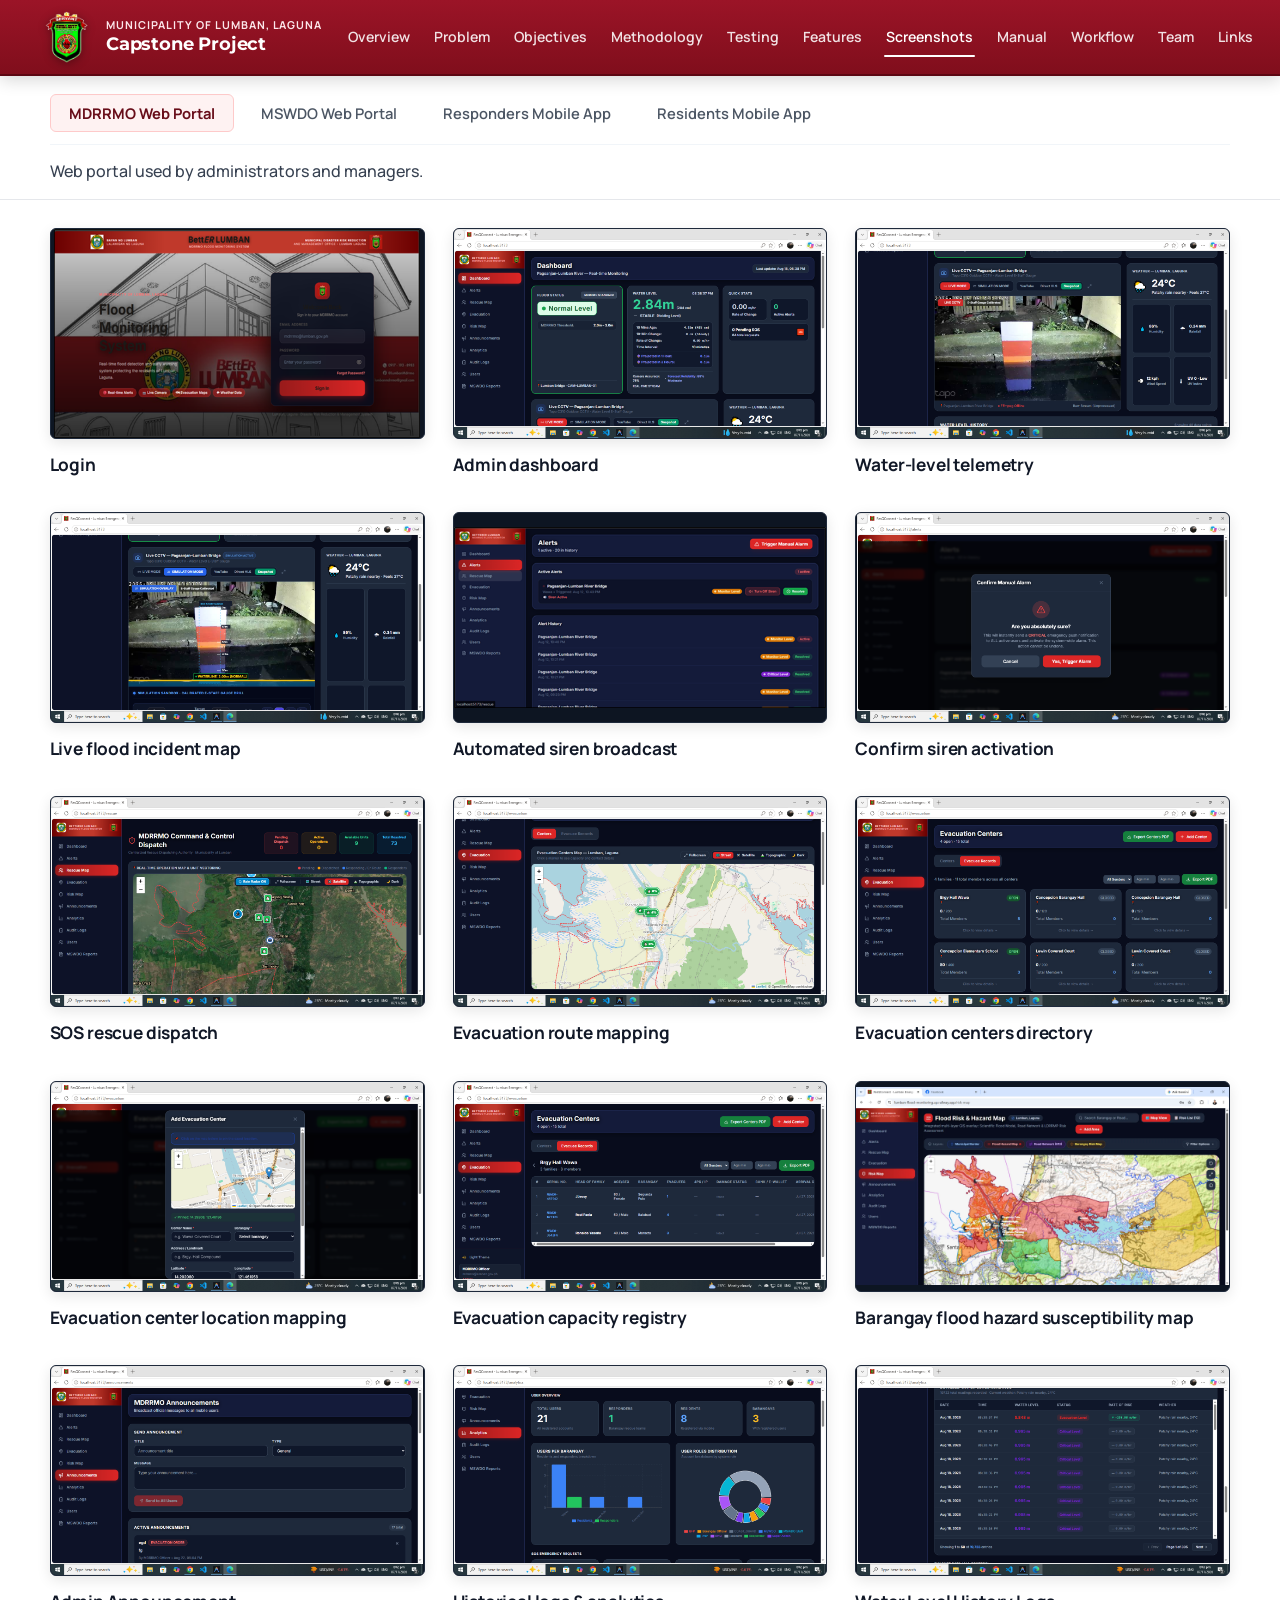
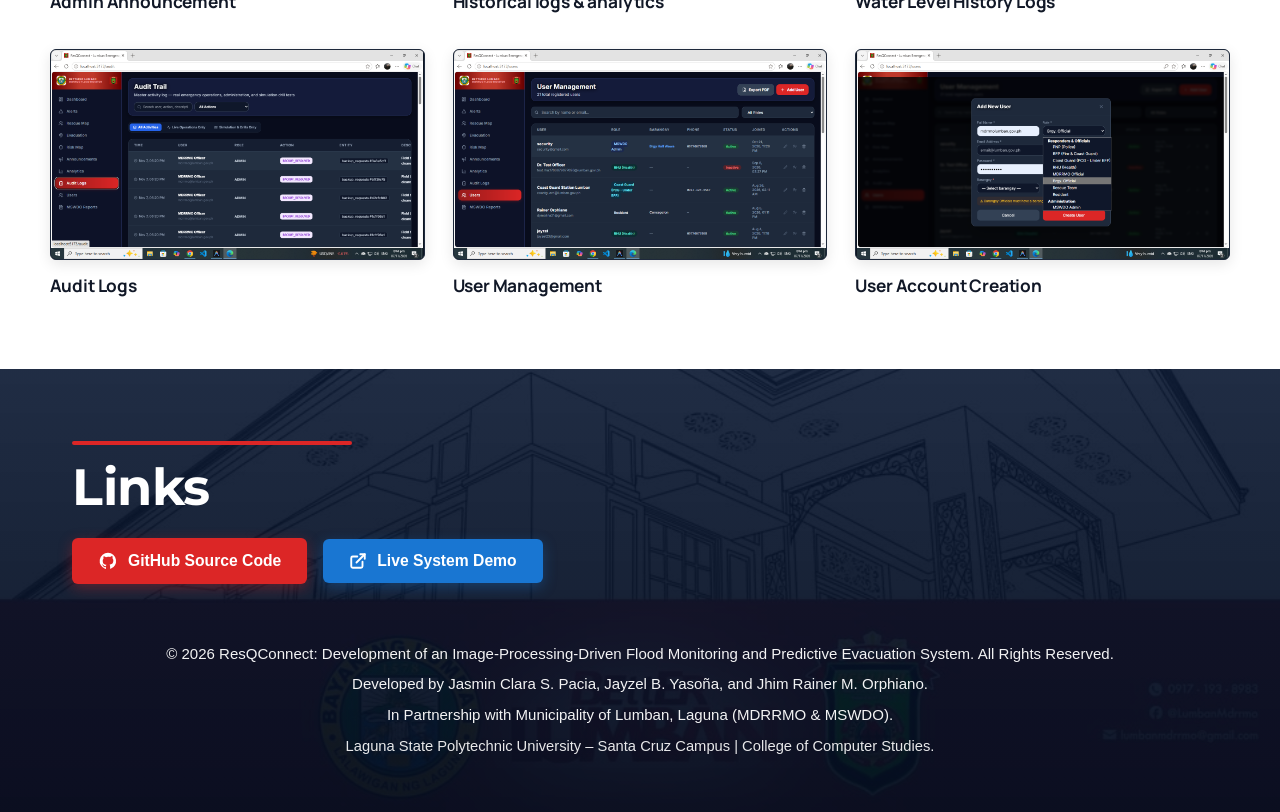
==== commit aae80f01: "2" ====
--- a/gallery.html
+++ b/gallery.html
@@ -14,7 +14,7 @@
       href="https://fonts.googleapis.com/css2?family=Manrope:wght@400;500;600;700;800&family=Montserrat:wght@600;700;800&display=swap"
       rel="stylesheet"
     />
-    <link rel="stylesheet" href="styles.css?v=8" />
+    <link rel="stylesheet" href="styles.css?v=10" />
   </head>
   <body>
     <div class="page-shell">
@@ -37,8 +37,10 @@
             <a href="index.html#testing">Testing</a>
             <a href="index.html#features">Features</a>
             <a href="gallery.html" class="is-active">Screenshots</a>
+            <a href="manual.html">Manual</a>
             <a href="index.html#workflow">Workflow</a>
             <a href="index.html#team">Team</a>
+            <a href="#links">Links</a>
           </nav>
 
           <button class="nav-toggle" type="button" aria-label="Toggle navigation menu" aria-expanded="false">
@@ -385,41 +387,47 @@
         </div>
       </main>
 
-      <!-- Footer -->
-      <footer class="site-footer">
-        <div class="container">
-          <div class="footer-top">
-            <div class="footer-brand">
-              <strong>Flood Monitoring &amp; Predictive Evacuation System</strong>
-              <p>For the Municipality of Lumban, Laguna. A Capstone Project presented to the College of Computer Studies, Laguna State Polytechnic University.</p>
-            </div>
-            <div class="footer-links-col">
-              <h4>Research Sections</h4>
-              <ul>
-                <li><a href="index.html#overview">Research Title</a></li>
-                <li><a href="index.html#problem">Statement of the Problem</a></li>
-                <li><a href="index.html#objectives">Objectives</a></li>
-                <li><a href="index.html#methodology">Methodology</a></li>
-                <li><a href="index.html#testing">Testing &amp; Evaluation</a></li>
-              </ul>
-            </div>
-            <div class="footer-links-col">
-              <h4>System Navigation</h4>
-              <ul>
-                <li><a href="index.html#features">Core Features</a></li>
-                <li><a href="screenshots.html#admin">MDRRMO Portal</a></li>
-                <li><a href="screenshots.html#mswdo">MSWDO Portal</a></li>
-                <li><a href="screenshots.html#responders">Responders App</a></li>
-                <li><a href="screenshots.html#residents">Residents App</a></li>
-                <li><a href="index.html#workflow">Operational Workflow</a></li>
-                <li><a href="index.html#team">Research Team</a></li>
-              </ul>
-            </div>
+      <!-- Links & Footer Section -->
+      <footer class="site-footer" id="links">
+        <div class="container footer-container">
+          <!-- Section Heading with Red Accent Line -->
+          <div class="footer-links-header">
+            <div class="footer-links-accent" aria-hidden="true"></div>
+            <h2 class="footer-links-title">Links</h2>
           </div>
 
-          <div class="footer-bottom">
-            <p>&copy; 2026 ResQConnect. Laguna State Polytechnic University &bull; BSIT.</p>
-            <a href="#top">Back to top &uarr;</a>
+          <!-- Action Buttons (GitHub Source Code & Live System Demo) -->
+          <div class="footer-links-actions">
+            <a href="https://github.com/ja1152452/Flood_Monitoring" target="_blank" rel="noopener noreferrer" class="footer-btn footer-btn-github">
+              <svg viewBox="0 0 24 24" fill="currentColor" width="20" height="20" aria-hidden="true">
+                <path d="M12 2a10 10 0 0 0-3.16 19.49c.5.09.68-.22.68-.48v-1.7c-2.77.6-3.35-1.18-3.35-1.18-.45-1.15-1.1-1.46-1.1-1.46-.9-.62.07-.61.07-.61 1 .07 1.53 1.03 1.53 1.03.89 1.53 2.34 1.09 2.91.83.09-.65.35-1.09.63-1.34-2.21-.25-4.54-1.1-4.54-4.9 0-1.08.39-1.97 1.03-2.66-.1-.25-.45-1.28.1-2.66 0 0 .84-.27 2.75 1.02A9.49 9.49 0 0 1 12 6.84c.85 0 1.71.11 2.51.33 1.91-1.29 2.75-1.02 2.75-1.02.55 1.38.2 2.41.1 2.66.64.69 1.03 1.58 1.03 2.66 0 3.81-2.34 4.64-4.56 4.89.36.3.68.9.68 1.82v2.7c0 .26.18.58.69.48A10 10 0 0 0 12 2Z"/>
+              </svg>
+              <span>GitHub Source Code</span>
+            </a>
+            <a href="manual.html" class="footer-btn footer-btn-demo">
+              <svg viewBox="0 0 24 24" fill="none" stroke="currentColor" stroke-width="2.5" stroke-linecap="round" stroke-linejoin="round" width="18" height="18" aria-hidden="true">
+                <path d="M18 13v6a2 2 0 0 1-2 2H5a2 2 0 0 1-2-2V8a2 2 0 0 1 2-2h6"></path>
+                <polyline points="15 3 21 3 21 9"></polyline>
+                <line x1="10" y1="14" x2="21" y2="3"></line>
+              </svg>
+              <span>Live System Demo</span>
+            </a>
+          </div>
+
+          <!-- Academic & Capstone Attribution Metadata -->
+          <div class="footer-metadata">
+            <p class="footer-meta-line footer-copyright">
+              &copy; 2026 ResQConnect: Development of an Image-Processing-Driven Flood Monitoring and Predictive Evacuation System. All Rights Reserved.
+            </p>
+            <p class="footer-meta-line footer-authors">
+              Developed by Jasmin Clara S. Pacia, Jayzel B. Yaso&ntilde;a, and Jhim Rainer M. Orphiano.
+            </p>
+            <p class="footer-meta-line footer-partner">
+              In Partnership with Municipality of Lumban, Laguna (MDRRMO &amp; MSWDO).
+            </p>
+            <p class="footer-meta-line footer-institution">
+              Laguna State Polytechnic University &ndash; Santa Cruz Campus | College of Computer Studies.
+            </p>
           </div>
         </div>
       </footer>
--- a/styles.css
+++ b/styles.css
@@ -1311,94 +1311,144 @@
    ========================================================================== */
 
 .site-footer {
-  background-color: var(--slate-950);
-  color: var(--slate-400);
-  padding: 48px 0 28px;
-  border-top: 2px solid var(--primary-800);
-}
-
-.footer-top {
-  display: grid;
-  grid-template-columns: 1.5fr 1fr 1fr;
-  gap: 36px;
-  padding-bottom: 36px;
-  border-bottom: 1px solid rgba(255, 255, 255, 0.08);
-  margin-bottom: 24px;
-}
-
-.footer-brand strong {
+  position: relative;
+  background:
+    linear-gradient(180deg, rgba(8, 22, 48, 0.90) 0%, rgba(5, 14, 32, 0.96) 100%),
+    url('assets/images/landing.jpg') center center / cover no-repeat;
+  color: #ffffff;
+  padding: 72px 0 54px;
+  border-top: none;
+  overflow: hidden;
+}
+
+.footer-container {
+  max-width: 1200px;
+  margin: 0 auto;
+  padding: 0 32px;
+}
+
+.footer-links-header {
+  margin-bottom: 22px;
+}
+
+.footer-links-accent {
+  width: 280px;
+  max-width: 100%;
+  height: 4px;
+  background-color: #dc2626;
+  border-radius: 2px;
+  margin-bottom: 14px;
+}
+
+.footer-links-title {
   font-family: "Montserrat", sans-serif;
-  color: var(--white);
-  font-size: 1.15rem;
-  display: block;
-  margin-bottom: 6px;
-}
-
-.footer-brand p {
-  font-size: 0.9rem;
+  font-size: clamp(2.4rem, 5vw, 3.2rem);
+  font-weight: 700;
+  color: #ffffff;
+  line-height: 1.1;
+  margin: 0;
+  letter-spacing: -0.5px;
+}
+
+.footer-links-actions {
+  display: flex;
+  align-items: center;
+  gap: 16px;
+  flex-wrap: wrap;
+  margin-bottom: 58px;
+}
+
+.footer-btn {
+  display: inline-flex;
+  align-items: center;
+  gap: 10px;
+  padding: 13px 26px;
+  border-radius: 6px;
+  font-family: "Inter", sans-serif;
+  font-size: 0.98rem;
+  font-weight: 600;
+  text-decoration: none;
+  transition: transform 0.2s ease, box-shadow 0.2s ease, background-color 0.2s ease;
+  line-height: 1;
+  cursor: pointer;
+}
+
+.footer-btn-github {
+  background-color: #dc2626;
+  color: #ffffff;
+  box-shadow: 0 4px 14px rgba(220, 38, 38, 0.35);
+}
+
+.footer-btn-github:hover {
+  background-color: #b91c1c;
+  color: #ffffff;
+  transform: translateY(-2px);
+  box-shadow: 0 6px 18px rgba(220, 38, 38, 0.45);
+}
+
+.footer-btn-demo {
+  background-color: #1976d2;
+  color: #ffffff;
+  box-shadow: 0 4px 14px rgba(25, 118, 210, 0.35);
+}
+
+.footer-btn-demo:hover {
+  background-color: #1565c0;
+  color: #ffffff;
+  transform: translateY(-2px);
+  box-shadow: 0 6px 18px rgba(25, 118, 210, 0.45);
+}
+
+.footer-btn svg {
+  flex-shrink: 0;
+}
+
+.footer-metadata {
+  text-align: center;
+  max-width: 980px;
+  margin: 0 auto;
+  display: flex;
+  flex-direction: column;
+  gap: 6px;
+}
+
+.footer-meta-line {
+  font-family: "Inter", sans-serif;
+  font-size: 0.94rem;
+  color: #ffffff;
+  margin: 0;
   line-height: 1.65;
-  margin: 0;
-  max-width: 440px;
-}
-
-.footer-links-col h4 {
-  font-size: 0.82rem;
-  text-transform: uppercase;
-  letter-spacing: 0.08em;
-  color: var(--white);
-  margin-bottom: 12px;
-}
-
-.footer-links-col ul {
-  list-style: none;
-  padding: 0;
-  margin: 0;
-  display: flex;
-  flex-direction: column;
-  gap: 8px;
-}
-
-.footer-links-col a {
-  font-size: 0.88rem;
-  color: var(--slate-400);
-}
-
-.footer-links-col a:hover {
-  color: var(--white);
-}
-
-.footer-bottom {
-  display: flex;
-  align-items: center;
-  justify-content: space-between;
-  font-size: 0.82rem;
-}
-
-.footer-bottom a {
-  color: var(--primary-200);
-}
-
-.footer-bottom a:hover {
-  color: var(--white);
+  opacity: 0.95;
+}
+
+.footer-meta-line.footer-copyright {
+  font-weight: 500;
+}
+
+.footer-meta-line.footer-institution {
+  font-size: 0.92rem;
+  opacity: 0.9;
 }
 
 .back-to-top {
   position: fixed;
   bottom: 24px;
   right: 24px;
-  z-index: 90;
-  width: 42px;
-  height: 42px;
-  border-radius: var(--radius-sm);
-  background-color: var(--primary-700);
-  color: var(--white);
+  z-index: 99;
+  width: 44px;
+  height: 44px;
+  border-radius: 4px;
+  background-color: #dc2626;
+  color: #ffffff;
+  border: none;
   display: grid;
   place-items: center;
-  box-shadow: var(--shadow-md);
+  box-shadow: 0 4px 14px rgba(0, 0, 0, 0.35);
+  cursor: pointer;
   opacity: 0;
   visibility: hidden;
   transform: translateY(10px);
-  transition: var(--transition);
+  transition: all 0.25s ease;
 }
 
 .back-to-top.is-visible {
@@ -1408,12 +1458,45 @@
 }
 
 .back-to-top:hover {
-  background-color: var(--primary-800);
+  background-color: #b91c1c;
+  transform: translateY(-2px);
+  box-shadow: 0 6px 18px rgba(220, 38, 38, 0.45);
 }
 
 .back-to-top svg {
-  width: 18px;
-  height: 18px;
+  width: 20px;
+  height: 20px;
+}
+
+@media (max-width: 640px) {
+  .site-footer {
+    padding: 52px 0 44px;
+  }
+
+  .footer-links-accent {
+    width: 180px;
+  }
+
+  .footer-links-title {
+    font-size: 2.2rem;
+  }
+
+  .footer-links-actions {
+    flex-direction: column;
+    align-items: stretch;
+    gap: 12px;
+    margin-bottom: 40px;
+  }
+
+  .footer-btn {
+    justify-content: center;
+    width: 100%;
+  }
+
+  .footer-meta-line {
+    font-size: 0.84rem;
+    line-height: 1.55;
+  }
 }
 
 /* ==========================================================================
@@ -2049,3 +2132,535 @@
     scroll-behavior: auto !important;
   }
 }
+
+/* ==========================================================================
+   System & Technical Administration Manual (manual.html)
+   ========================================================================== */
+
+.manual-page-main {
+  background-color: #f8fafc;
+  min-height: 100vh;
+  padding: 0 0 80px;
+}
+
+.manual-subbar {
+  background-color: #ffffff;
+  border-bottom: 1px solid #e2e8f0;
+  padding: 16px 0;
+  margin-bottom: 32px;
+}
+
+.manual-container {
+  max-width: 1400px;
+  width: 94%;
+  margin: 0 auto;
+  padding: 0 20px;
+}
+
+.manual-subbar-inner {
+  display: flex;
+  align-items: center;
+  justify-content: space-between;
+  flex-wrap: wrap;
+  gap: 16px;
+}
+
+.manual-nav-tabs {
+  display: flex;
+  align-items: center;
+  gap: 6px;
+  background-color: #f1f5f9;
+  padding: 4px;
+  border-radius: 8px;
+  border: 1px solid #e2e8f0;
+}
+
+.manual-nav-tab {
+  display: inline-flex;
+  align-items: center;
+  gap: 8px;
+  padding: 7px 16px;
+  border-radius: 6px;
+  font-size: 0.88rem;
+  font-weight: 600;
+  text-decoration: none;
+  color: #475569;
+  transition: all 0.2s ease;
+  border: none;
+  background: transparent;
+  cursor: pointer;
+}
+
+.manual-nav-tab:hover {
+  color: #0f172a;
+  background-color: #e2e8f0;
+}
+
+.manual-nav-tab.is-active {
+  background-color: #ffffff;
+  color: var(--primary-800);
+  box-shadow: 0 1px 3px rgba(0, 0, 0, 0.08);
+  font-weight: 700;
+}
+
+.manual-alert-critical {
+  display: flex;
+  align-items: flex-start;
+  gap: 12px;
+  background-color: #fef2f2;
+  border-left: 4px solid #dc2626;
+  border-radius: 6px;
+  padding: 14px 18px;
+  margin: 16px 0 20px;
+  color: #991b1b;
+  font-size: 0.94rem;
+  line-height: 1.6;
+}
+
+.manual-alert-critical strong {
+  color: #7f1d1d;
+}
+
+.status-badge-inline {
+  display: inline-block;
+  padding: 2px 8px;
+  border-radius: 4px;
+  font-weight: 600;
+  font-size: 0.85rem;
+}
+
+.status-badge-normal {
+  background-color: #dcfce7;
+  color: #166534;
+}
+
+.status-badge-alert {
+  background-color: #fef9c3;
+  color: #854d0e;
+}
+
+.status-badge-warning {
+  background-color: #ffedd5;
+  color: #9a3412;
+}
+
+.status-badge-critical {
+  background-color: #fee2e2;
+  color: #991b1b;
+}
+
+.manual-breadcrumbs {
+  display: flex;
+  align-items: center;
+  gap: 8px;
+  font-size: 0.88rem;
+  color: #64748b;
+}
+
+.manual-breadcrumbs a {
+  color: #0f172a;
+  text-decoration: none;
+  font-weight: 500;
+}
+
+.manual-breadcrumbs a:hover {
+  color: var(--primary-700);
+}
+
+.manual-subbar-actions {
+  display: flex;
+  align-items: center;
+  gap: 12px;
+}
+
+.manual-action-btn {
+  display: inline-flex;
+  align-items: center;
+  gap: 8px;
+  padding: 8px 16px;
+  border-radius: 6px;
+  font-size: 0.88rem;
+  font-weight: 600;
+  cursor: pointer;
+  border: 1px solid #cbd5e1;
+  background-color: #ffffff;
+  color: #334155;
+  transition: all 0.2s ease;
+  text-decoration: none;
+}
+
+.manual-action-btn:hover {
+  background-color: #f1f5f9;
+  border-color: #94a3b8;
+  color: #0f172a;
+}
+
+.manual-action-btn.btn-primary-action {
+  background-color: var(--primary-700);
+  border-color: var(--primary-800);
+  color: #ffffff;
+}
+
+.manual-action-btn.btn-primary-action:hover {
+  background-color: var(--primary-800);
+  color: #ffffff;
+}
+
+.manual-layout {
+  display: grid;
+  grid-template-columns: 310px 1fr;
+  gap: 36px;
+  align-items: start;
+}
+
+.manual-sidebar {
+  position: sticky;
+  top: 90px;
+  background-color: #ffffff;
+  border: 1px solid #e2e8f0;
+  border-radius: 10px;
+  padding: 24px 18px;
+  box-shadow: 0 1px 3px rgba(0,0,0,0.05);
+  max-height: calc(100vh - 120px);
+  overflow-y: auto;
+}
+
+.manual-sidebar-title {
+  font-family: "Montserrat", sans-serif;
+  font-size: 0.82rem;
+  text-transform: uppercase;
+  letter-spacing: 0.08em;
+  color: #64748b;
+  margin: 0 0 14px;
+  padding-bottom: 10px;
+  border-bottom: 1px solid #f1f5f9;
+  display: flex;
+  align-items: center;
+  gap: 6px;
+}
+
+.manual-toc-list {
+  list-style: none;
+  padding: 0;
+  margin: 0;
+  display: flex;
+  flex-direction: column;
+  gap: 4px;
+}
+
+.manual-toc-link {
+  display: flex;
+  align-items: flex-start;
+  gap: 8px;
+  padding: 8px 10px;
+  font-size: 0.86rem;
+  color: #475569;
+  text-decoration: none;
+  border-radius: 6px;
+  line-height: 1.4;
+  transition: all 0.15s ease;
+}
+
+.manual-toc-num {
+  font-weight: 700;
+  color: var(--primary-700);
+  flex-shrink: 0;
+}
+
+.manual-toc-link:hover {
+  background-color: #f8fafc;
+  color: var(--primary-800);
+}
+
+.manual-toc-link.is-active {
+  background-color: #fef2f2;
+  color: var(--primary-900);
+  font-weight: 600;
+}
+
+.manual-content {
+  background-color: #ffffff;
+  border: 1px solid #e2e8f0;
+  border-radius: 12px;
+  padding: 44px 48px;
+  box-shadow: 0 2px 8px rgba(0,0,0,0.04);
+}
+
+.manual-doc-header {
+  border-bottom: 2px solid #f1f5f9;
+  padding-bottom: 28px;
+  margin-bottom: 36px;
+}
+
+.manual-meta-pill {
+  display: inline-flex;
+  align-items: center;
+  gap: 6px;
+  background-color: #fef2f2;
+  border: 1px solid #fecaca;
+  color: var(--primary-800);
+  font-size: 0.82rem;
+  font-weight: 700;
+  padding: 4px 12px;
+  border-radius: 9999px;
+  margin-bottom: 16px;
+  text-transform: uppercase;
+  letter-spacing: 0.05em;
+}
+
+.manual-doc-title {
+  font-family: "Montserrat", sans-serif;
+  font-size: clamp(1.8rem, 3.2vw, 2.4rem);
+  font-weight: 800;
+  color: #0f172a;
+  line-height: 1.25;
+  margin: 0 0 10px;
+  letter-spacing: -0.5px;
+}
+
+.manual-doc-subtitle {
+  font-family: "Montserrat", sans-serif;
+  font-size: 1.25rem;
+  font-weight: 600;
+  color: var(--primary-700);
+  margin: 0 0 8px;
+}
+
+.manual-doc-scope {
+  font-size: 1rem;
+  color: #64748b;
+  font-style: italic;
+  margin: 0;
+}
+
+.manual-section {
+  padding-top: 40px;
+  margin-top: 40px;
+  border-top: 1px solid #f1f5f9;
+}
+
+.manual-section:first-of-type {
+  padding-top: 0;
+  margin-top: 0;
+  border-top: none;
+}
+
+.manual-section-h2 {
+  font-family: "Montserrat", sans-serif;
+  font-size: 1.45rem;
+  font-weight: 700;
+  color: #0f172a;
+  margin: 0 0 18px;
+  display: flex;
+  align-items: center;
+  gap: 10px;
+}
+
+.manual-section-h3 {
+  font-family: "Montserrat", sans-serif;
+  font-size: 1.15rem;
+  font-weight: 600;
+  color: #1e293b;
+  margin: 28px 0 12px;
+}
+
+.manual-prose {
+  font-size: 0.98rem;
+  line-height: 1.75;
+  color: #334155;
+  margin: 0 0 16px;
+}
+
+.manual-prose strong {
+  color: #0f172a;
+}
+
+.manual-prose code {
+  background-color: #f1f5f9;
+  color: #8f1527;
+  font-family: "Fira Code", "Consolas", monospace;
+  font-size: 0.88em;
+  padding: 2px 6px;
+  border-radius: 4px;
+}
+
+.manual-list {
+  padding-left: 24px;
+  margin: 0 0 20px;
+  color: #334155;
+  line-height: 1.75;
+}
+
+.manual-list li {
+  margin-bottom: 6px;
+}
+
+.manual-list strong {
+  color: #0f172a;
+}
+
+.manual-code-card {
+  position: relative;
+  background-color: #090d16;
+  border: 1px solid #1e293b;
+  border-radius: 8px;
+  margin: 16px 0 24px;
+  overflow: hidden;
+}
+
+.manual-code-topbar {
+  display: flex;
+  align-items: center;
+  justify-content: space-between;
+  padding: 8px 16px;
+  background-color: #131b2e;
+  border-bottom: 1px solid #1e293b;
+}
+
+.manual-code-lang {
+  font-family: "Fira Code", monospace;
+  font-size: 0.75rem;
+  color: #94a3b8;
+  text-transform: uppercase;
+  font-weight: 600;
+}
+
+.manual-code-copy-btn {
+  display: inline-flex;
+  align-items: center;
+  gap: 6px;
+  padding: 4px 10px;
+  font-size: 0.75rem;
+  color: #cbd5e1;
+  background-color: #1e293b;
+  border: 1px solid #334155;
+  border-radius: 4px;
+  cursor: pointer;
+  transition: all 0.15s ease;
+}
+
+.manual-code-copy-btn:hover {
+  background-color: #334155;
+  color: #ffffff;
+}
+
+.manual-code-content {
+  margin: 0;
+  padding: 16px 20px;
+  overflow-x: auto;
+  font-family: "Fira Code", "Consolas", monospace;
+  font-size: 0.88rem;
+  line-height: 1.6;
+  color: #e2e8f0;
+  background: transparent;
+}
+
+.manual-ascii-box {
+  background-color: #050b14;
+  border: 1px solid #1e293b;
+  border-radius: 8px;
+  padding: 22px;
+  overflow-x: auto;
+  margin: 18px 0 24px;
+}
+
+.manual-ascii-box pre {
+  margin: 0;
+  font-family: "Courier New", Courier, monospace;
+  font-size: 0.82rem;
+  line-height: 1.35;
+  color: #38bdf8;
+  white-space: pre;
+}
+
+.manual-table-wrap {
+  width: 100%;
+  overflow-x: auto;
+  margin: 24px 0 32px;
+  border: 1px solid #e2e8f0;
+  border-radius: 8px;
+}
+
+.manual-table {
+  width: 100%;
+  border-collapse: collapse;
+  font-size: 0.92rem;
+  text-align: left;
+}
+
+.manual-table th {
+  background-color: #f1f5f9;
+  color: #0f172a;
+  font-weight: 700;
+  padding: 14px 18px;
+  border-bottom: 1px solid #cbd5e1;
+  white-space: nowrap;
+}
+
+.manual-table td {
+  padding: 14px 18px;
+  border-bottom: 1px solid #e2e8f0;
+  vertical-align: top;
+  color: #334155;
+  line-height: 1.6;
+}
+
+.manual-table tr:last-child td {
+  border-bottom: none;
+}
+
+.manual-table tr:hover td {
+  background-color: #f8fafc;
+}
+
+.badge-err {
+  display: inline-block;
+  background-color: #fef2f2;
+  color: #991b1b;
+  border: 1px solid #fecaca;
+  font-family: "Fira Code", monospace;
+  font-size: 0.82rem;
+  padding: 2px 6px;
+  border-radius: 4px;
+  word-break: break-all;
+}
+
+.badge-res {
+  color: #166534;
+  font-weight: 600;
+}
+
+@media (max-width: 1024px) {
+  .manual-layout {
+    grid-template-columns: 1fr;
+  }
+  .manual-sidebar {
+    display: none;
+  }
+  .manual-content {
+    padding: 32px 24px;
+  }
+}
+
+@media print {
+  .topbar, .site-footer, .back-to-top, .manual-sidebar, .manual-subbar-actions, .manual-code-copy-btn {
+    display: none !important;
+  }
+  body, .manual-page-main {
+    background: #ffffff !important;
+    color: #000000 !important;
+  }
+  .manual-content {
+    border: none !important;
+    box-shadow: none !important;
+    padding: 0 !important;
+  }
+  .manual-code-card, .manual-ascii-box {
+    background-color: #f8fafc !important;
+    color: #000000 !important;
+    border: 1px solid #cbd5e1 !important;
+  }
+  .manual-code-content, .manual-ascii-box pre {
+    color: #000000 !important;
+  }
+}
